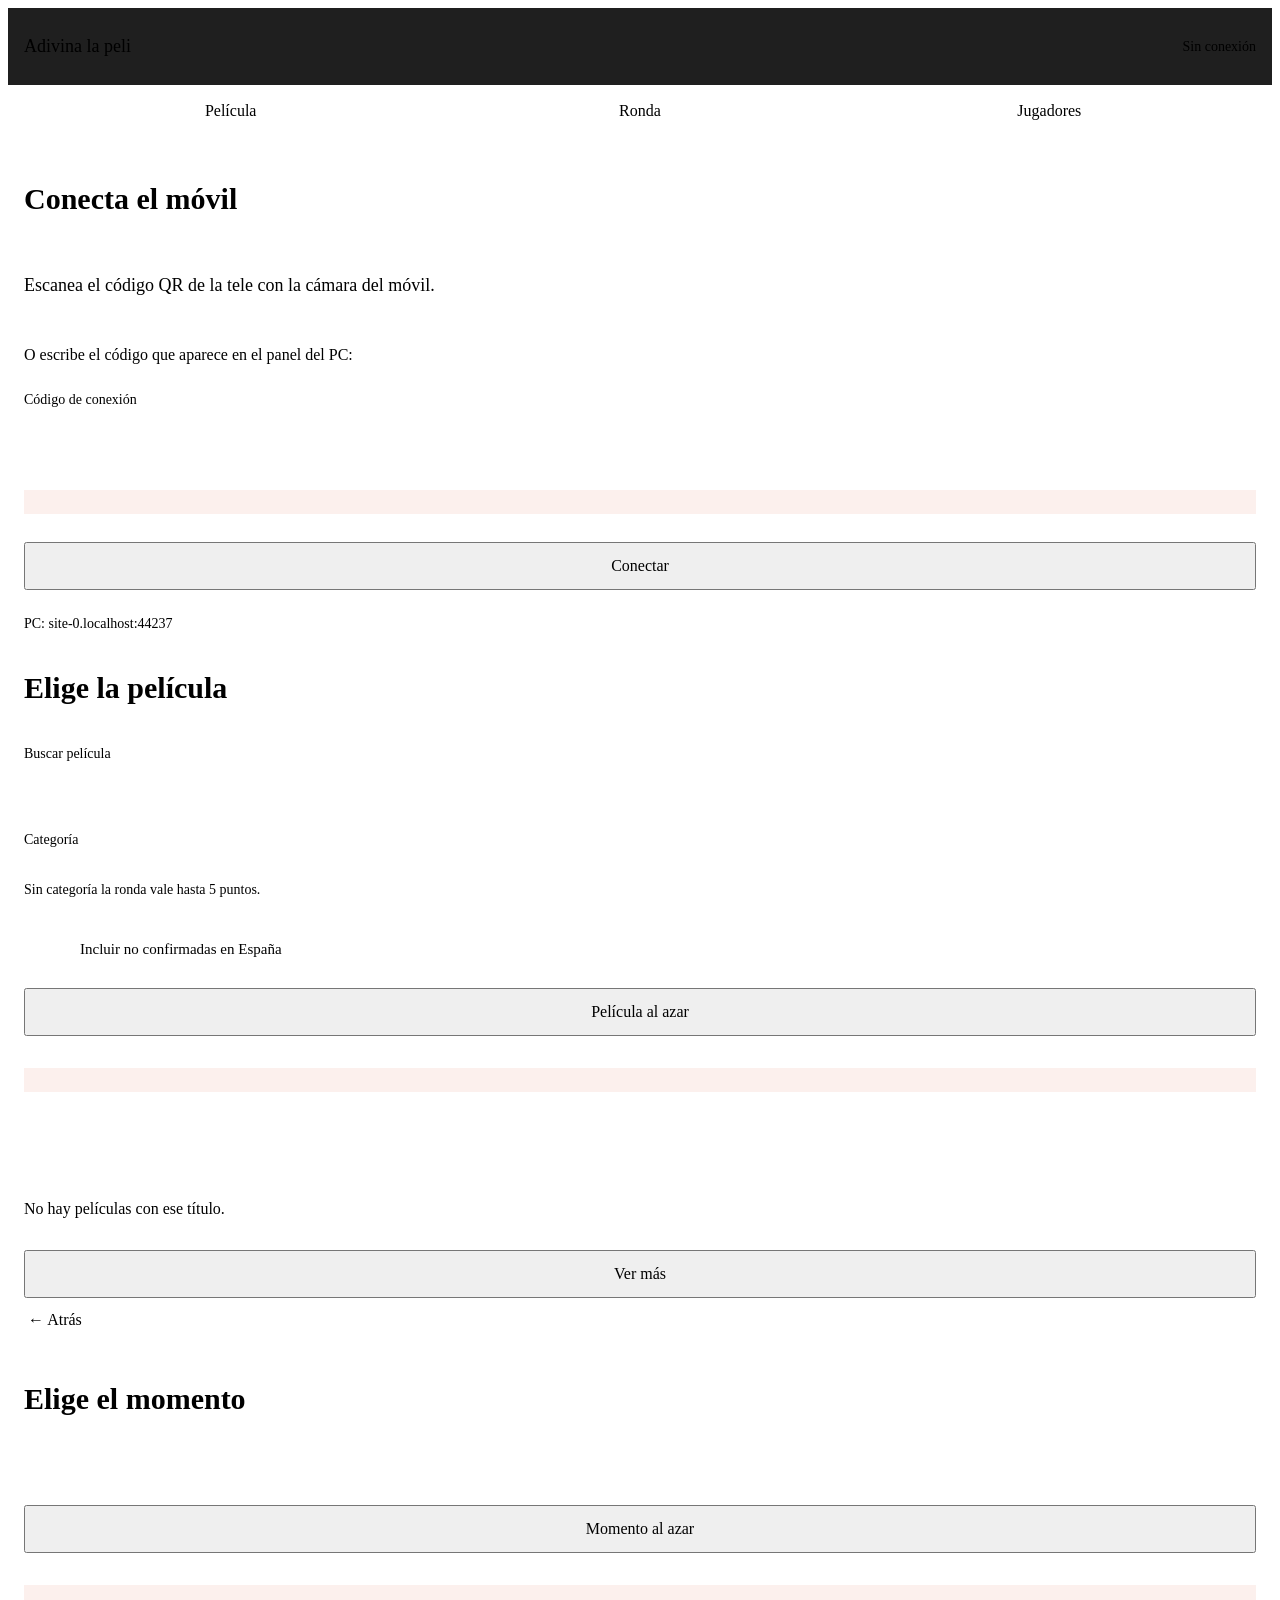
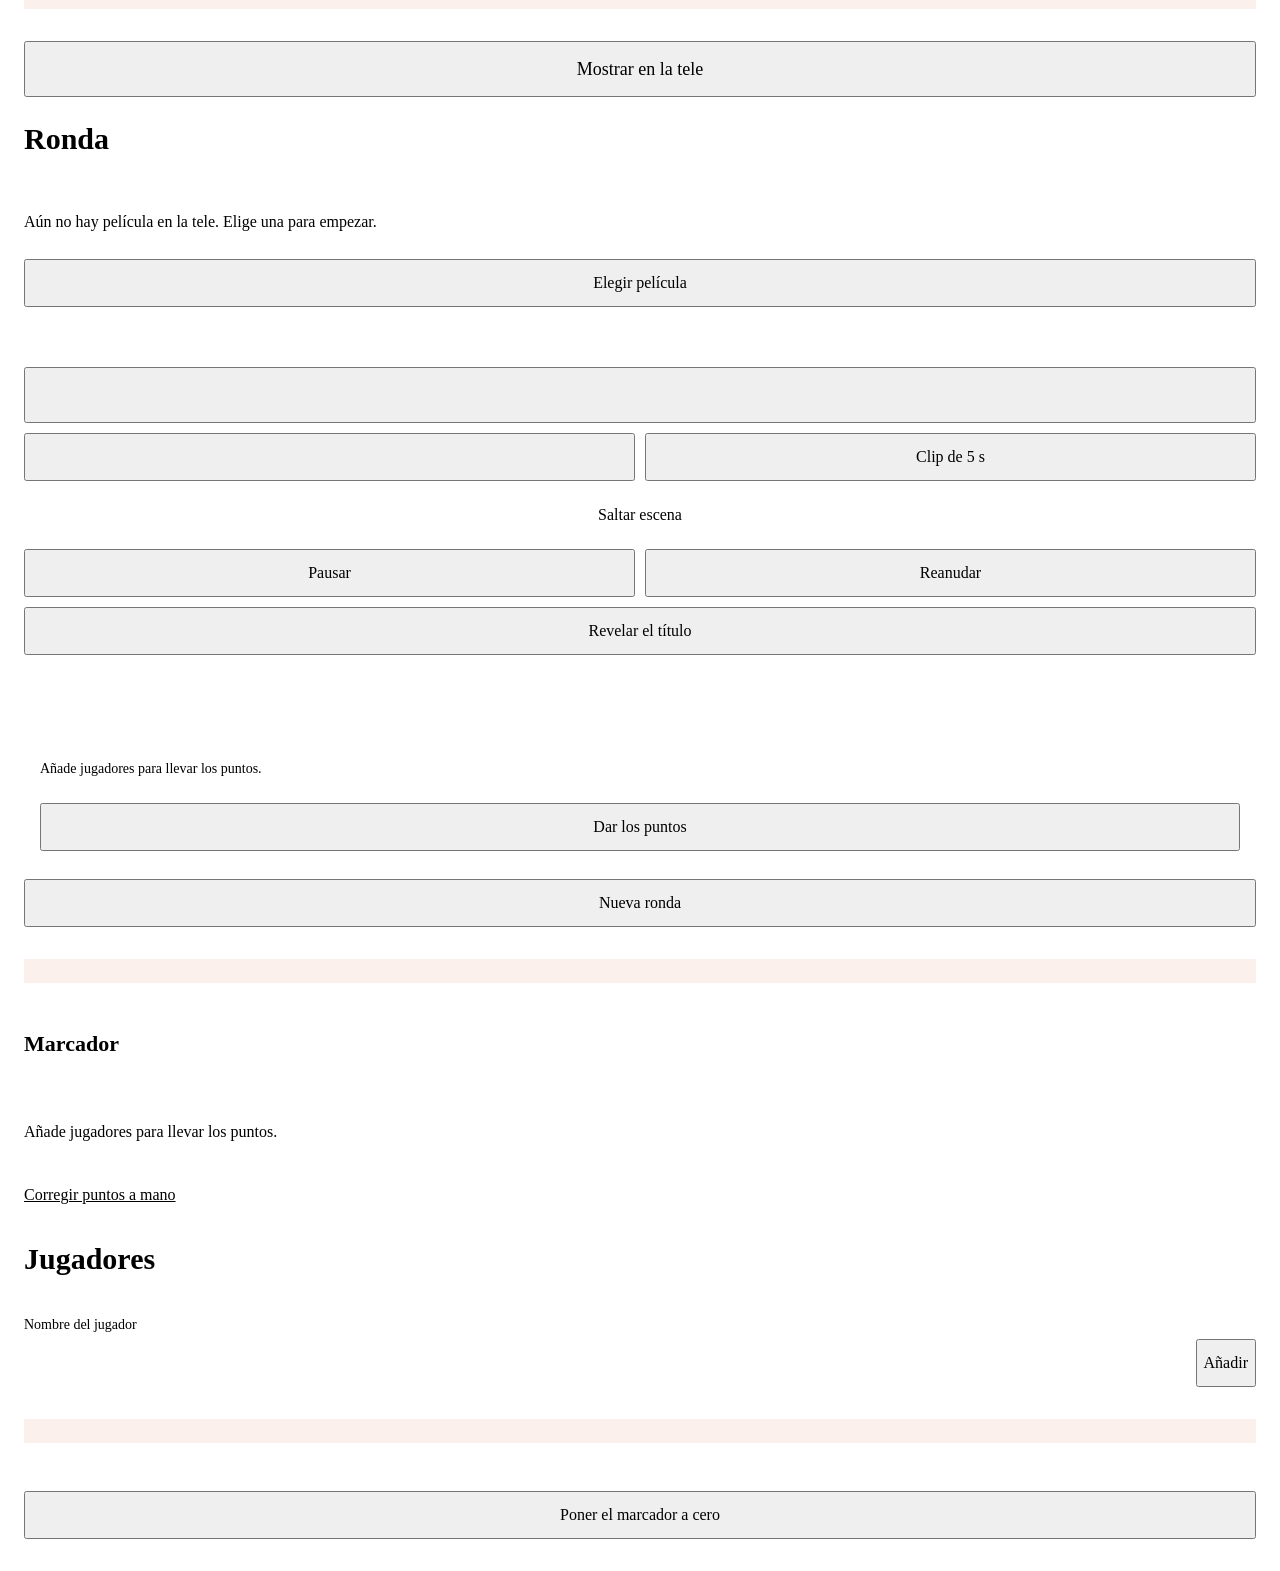
==== mobile-app/index.html @ 2716db49 "Móvil y tele: categorías, pistas, fotogramas, clip, saltar escena y acertantes - Móvil: categoría en" ====
<!doctype html>
<html lang="es" data-type="software" data-radius="soft">
  <head>
    <meta charset="utf-8" />
    <meta name="viewport" content="width=device-width, initial-scale=1, viewport-fit=cover" />
    <meta name="page-type" content="software" />
    <meta name="site-kind" content="gaming" />
    <meta name="theme-color" content="#111111" />
    <meta name="description" content="Mando de Adivina la Peli: elige la película y el fotograma que sale en la tele." />
    <title>Adivina la Peli</title>
    <link rel="preconnect" href="https://fonts.googleapis.com" />
    <link rel="preconnect" href="https://fonts.gstatic.com" crossorigin />
    <link
      href="https://fonts.googleapis.com/css2?family=Sora:wght@400..700&family=Figtree:wght@400..600&family=Martian+Mono:wght@400..500&display=swap"
      rel="stylesheet"
    />
    <link rel="stylesheet" href="/static/system.css" />
    <link rel="stylesheet" href="app.css" />
  </head>
  <body>
    <header class="topbar">
      <p class="brand" data-text="marca"></p>
      <p id="estado-conexion" class="link-state" role="status"></p>
    </header>

    <nav id="nav" class="steps hidden" aria-label="Pasos">
      <button type="button" class="step" data-view="buscar" data-text="navPelicula"></button>
      <button type="button" class="step" data-view="ronda" data-text="navRonda"></button>
      <button type="button" class="step" data-view="jugadores" data-text="navJugadores"></button>
    </nav>

    <main id="main">
      <!-- 1. Conexión -->
      <section id="view-conexion" class="view hidden" aria-labelledby="t-conexion">
        <h1 id="t-conexion" class="view-title" data-text="conexionTitulo"></h1>
        <p class="lead" data-text="conexionAyuda"></p>
        <form id="form-conexion" class="stack" novalidate>
          <p class="muted" data-text="conexionManual"></p>
          <label class="field">
            <span class="field-label" data-text="conexionToken"></span>
            <input id="token" name="token" type="text" autocomplete="off" autocapitalize="off" spellcheck="false" required />
          </label>
          <p id="error-conexion" class="error hidden" role="alert"></p>
          <button type="submit" class="btn wide" data-text="conexionBoton"></button>
          <p id="servidor" class="muted small num"></p>
        </form>
      </section>

      <!-- 2. Buscador -->
      <section id="view-buscar" class="view hidden" aria-labelledby="t-buscar">
        <h1 id="t-buscar" class="view-title" data-text="buscarTitulo"></h1>
        <label class="field">
          <span class="field-label" data-text="buscarCampo"></span>
          <input id="q" type="search" enterkeyhint="search" autocomplete="off" />
        </label>
        <div class="field">
          <span class="field-label" data-text="categoria"></span>
          <div id="categorias" class="chips" role="group"></div>
          <p id="categoria-nota" class="muted small" data-text="categoriaLibre"></p>
        </div>
        <div class="row-between">
          <label class="switch">
            <input id="todas" type="checkbox" />
            <span data-text="incluirTodas"></span>
          </label>
        </div>
        <button id="btn-azar" type="button" class="btn secondary wide" data-text="alAzar"></button>
        <p id="error-buscar" class="error hidden" role="alert"></p>
        <p id="total" class="muted small"></p>
        <ul id="resultados" class="posters"></ul>
        <p id="sin-resultados" class="muted hidden" data-text="sinResultados"></p>
        <button id="btn-mas" type="button" class="btn secondary wide hidden" data-text="masResultados"></button>
      </section>

      <!-- 3. Tiempo -->
      <section id="view-tiempo" class="view hidden" aria-labelledby="t-tiempo">
        <button id="btn-atras" type="button" class="back" data-text="atras"></button>
        <h1 id="t-tiempo" class="view-title" data-text="tiempoTitulo"></h1>
        <div id="elegida" class="chosen"></div>
        <div id="rueda" class="wheel" aria-label="Momento de la película"></div>
        <button id="btn-momento-azar" type="button" class="btn secondary wide" data-text="tiempoAzar"></button>
        <p id="error-tiempo" class="error hidden" role="alert"></p>
        <button id="btn-mostrar" type="button" class="btn wide big" data-text="mostrar"></button>
      </section>

      <!-- 4. Ronda y marcador -->
      <section id="view-ronda" class="view hidden" aria-labelledby="t-ronda">
        <h1 id="t-ronda" class="view-title" data-text="rondaTitulo"></h1>
        <div id="ronda-vacia" class="stack">
          <p class="muted" data-text="rondaVacia"></p>
          <button id="btn-elegir" type="button" class="btn wide" data-text="rondaElegir"></button>
        </div>
        <div id="ronda-activa" class="stack hidden">
          <div id="ronda-info" class="round-info card"></div>
          <div class="round-actions">
            <button id="btn-pista" type="button" class="btn big wide"></button>
            <div class="pair-btns">
              <button id="btn-fotograma" type="button" class="btn secondary"></button>
              <button id="btn-clip" type="button" class="btn secondary" data-text="clip"></button>
            </div>
            <button id="btn-saltar" type="button" class="btn skip wide" data-text="saltar"></button>
            <div class="pair-btns">
              <button id="btn-pausar" type="button" class="btn secondary" data-text="pausar"></button>
              <button id="btn-reanudar" type="button" class="btn secondary" data-text="reanudar"></button>
            </div>
            <button id="btn-revelar" type="button" class="btn secondary wide" data-text="revelar"></button>
          </div>
          <div id="acierto" class="award card hidden">
            <p id="acierto-titulo" class="award-title"></p>
            <div id="acierto-jugadores" class="chips wrap" role="group"></div>
            <p id="acierto-vacio" class="muted small hidden" data-text="sinJugadores"></p>
            <button id="btn-dar" type="button" class="btn wide" data-text="darPuntos"></button>
          </div>
          <button id="btn-nueva" type="button" class="btn secondary wide" data-text="nuevaRonda"></button>
        </div>
        <p id="error-ronda" class="error hidden" role="alert"></p>

        <h2 class="section-title" data-text="marcadorTitulo"></h2>
        <ol id="marcador" class="score"></ol>
        <p id="marcador-vacio" class="muted hidden" data-text="sinJugadores"></p>
        <button id="btn-ajustar" type="button" class="link-btn" data-text="corregir"></button>
      </section>

      <!-- 5. Jugadores -->
      <section id="view-jugadores" class="view hidden" aria-labelledby="t-jugadores">
        <h1 id="t-jugadores" class="view-title" data-text="jugadoresTitulo"></h1>
        <form id="form-jugador" class="add-row" novalidate>
          <label class="field grow">
            <span class="field-label" data-text="nuevoJugador"></span>
            <input id="nombre" type="text" maxlength="30" autocomplete="off" enterkeyhint="done" />
          </label>
          <button type="submit" class="btn" data-text="anadir"></button>
        </form>
        <p id="error-jugadores" class="error hidden" role="alert"></p>
        <ul id="lista-jugadores" class="people"></ul>
        <button id="btn-cero" type="button" class="btn secondary wide" data-text="ponerACero"></button>
      </section>
    </main>

    <script type="module" src="app.js"></script>
  </body>
</html>
---- mobile-app/app.css ----
/*
 * Móvil (/m/). Usa los tokens y botones de /static/system.css.
 * Se revisa a 390 y 320 px: una columna, botones a todo el ancho, objetivos de 44 px.
 */
:root {
  --gutter: 16px;
  --tap: 48px;
}

body {
  min-height: 100dvh;
  padding-bottom: calc(24px + env(safe-area-inset-bottom));
  font-size: 16px;
}

button {
  font: inherit;
  color: inherit;
}

/* --- Barra superior y pasos --------------------------------------------------------- */

.topbar {
  position: sticky;
  top: 0;
  z-index: 10;
  display: flex;
  align-items: center;
  justify-content: space-between;
  gap: 12px;
  padding: calc(10px + env(safe-area-inset-top)) var(--gutter) 10px;
  background: rgb(17 17 17 / 0.94);
  backdrop-filter: blur(8px);
}
.brand {
  font-family: var(--font-display);
  font-size: 18px;
  letter-spacing: var(--display-tracking);
}
.link-state {
  display: inline-flex;
  align-items: center;
  gap: 8px;
  font-size: 14px;
  color: var(--p-muted);
}
.link-state::before {
  content: "";
  width: 8px;
  height: 8px;
  border-radius: 50%;
  background: var(--p-muted);
}
.link-state[data-state="ok"]::before {
  background: #7fb48a;
}
.link-state[data-state="off"]::before {
  background: var(--p-danger);
}

.steps {
  position: sticky;
  top: calc(48px + env(safe-area-inset-top));
  z-index: 9;
  display: grid;
  grid-template-columns: repeat(3, 1fr);
  gap: 4px;
  margin: 0 var(--gutter);
  padding: 4px;
  border: 1px solid var(--p-line);
  border-radius: var(--radius-m);
  background: var(--p-surface);
}
.step {
  min-height: 44px;
  border: 0;
  border-radius: calc(var(--radius-m) - 4px);
  background: transparent;
  color: var(--p-muted);
  font-weight: 500;
  cursor: pointer;
  transition:
    background-color 160ms var(--ease-out),
    color 160ms var(--ease-out);
}
.step.on {
  background: var(--p-surface-2);
  color: var(--p-ink);
}
.step:active {
  transform: scale(0.98);
}
.step:focus-visible,
.back:focus-visible,
.poster-card:focus-visible,
.person-name:focus-visible,
.icon-btn:focus-visible,
.round-btn:focus-visible {
  outline: 3px solid var(--p-accent);
  outline-offset: 2px;
}

/* --- Vistas ------------------------------------------------------------------------- */

main {
  padding: 20px var(--gutter) 0;
}
.view {
  display: grid;
  gap: 16px;
  animation: fg-enter 320ms var(--ease-out) both;
}
.view-title {
  font-size: 30px;
}
.section-title {
  margin-top: 16px;
  font-size: 22px;
}
.lead {
  font-size: 18px;
  color: var(--p-ink);
}
.small {
  font-size: 14px;
}
.stack {
  display: grid;
  gap: 12px;
}
.row-between {
  display: flex;
  align-items: center;
  justify-content: space-between;
  gap: 12px;
}
.error {
  padding: 12px 14px;
  border-radius: var(--radius-s);
  background: rgb(224 128 107 / 0.12);
  color: var(--p-danger);
}

.btn {
  min-height: var(--tap);
}
.btn.wide {
  width: 100%;
}
.btn.big {
  min-height: 56px;
  font-size: 18px;
}
.btn:disabled {
  opacity: 0.45;
  cursor: default;
  transform: none;
}
.btn[aria-busy="true"] {
  opacity: 0.8;
}

/* --- Campos ------------------------------------------------------------------------- */

.field {
  display: grid;
  gap: 6px;
}
.field-label {
  font-size: 14px;
  color: var(--p-muted);
}
input[type="text"],
input[type="search"] {
  box-sizing: border-box;
  width: 100%;
  min-height: var(--tap);
  padding: 0 14px;
  border: 1px solid var(--p-line);
  border-radius: var(--radius-s);
  background: var(--p-surface);
  color: var(--p-ink);
  font: 16px var(--font-text);
}
input:focus-visible {
  outline: 2px solid var(--p-accent);
  outline-offset: 0;
  border-color: transparent;
}

.switch {
  display: flex;
  align-items: center;
  gap: 12px;
  min-height: 44px;
  font-size: 15px;
  cursor: pointer;
}
.switch input {
  appearance: none;
  flex: none;
  position: relative;
  width: 44px;
  height: 26px;
  margin: 0;
  border-radius: 13px;
  background: var(--p-surface-2);
  border: 1px solid var(--p-line);
  cursor: pointer;
  transition: background-color 160ms var(--ease-out);
}
.switch input::after {
  content: "";
  position: absolute;
  top: 3px;
  left: 3px;
  width: 18px;
  height: 18px;
  border-radius: 50%;
  background: var(--p-muted);
  transition: transform 160ms var(--ease-out);
}
.switch input:checked {
  background: var(--p-accent);
}
.switch input:checked::after {
  transform: translateX(18px);
  background: var(--p-accent-ink);
}
.switch input:focus-visible {
  outline: 3px solid var(--p-accent);
  outline-offset: 2px;
}

/* --- Pósters ------------------------------------------------------------------------ */

.posters {
  display: grid;
  grid-template-columns: repeat(2, minmax(0, 1fr));
  gap: 16px 12px;
  margin: 0;
  padding: 0;
  list-style: none;
}
@media (orientation: landscape) and (min-width: 560px) {
  .posters {
    grid-template-columns: repeat(3, minmax(0, 1fr));
  }
}
.poster-card {
  display: grid;
  gap: 4px;
  width: 100%;
  padding: 0;
  border: 0;
  background: none;
  text-align: left;
  cursor: pointer;
}
.poster-frame {
  overflow: hidden;
  aspect-ratio: 2 / 3;
  border-radius: var(--radius-s);
  background: var(--p-surface);
}
.poster {
  width: 100%;
  height: 100%;
  object-fit: cover;
  transition: transform 220ms var(--ease-out);
}
.poster.blank,
.chosen-poster.blank {
  display: grid;
  place-items: center;
  background: var(--p-surface-2);
}
.poster-card:active .poster {
  transform: scale(1.03);
}
@media (hover: hover) {
  .poster-card:hover .poster {
    transform: scale(1.03);
  }
}
.poster-title {
  margin-top: 4px;
  font-size: 15px;
  font-weight: 500;
  line-height: 1.25;
  display: -webkit-box;
  -webkit-line-clamp: 2;
  -webkit-box-orient: vertical;
  overflow: hidden;
}
.poster-year {
  font-size: 13px;
}

/* --- Tiempo ------------------------------------------------------------------------- */

.back {
  justify-self: start;
  min-height: 44px;
  padding: 0 4px;
  border: 0;
  background: none;
  color: var(--p-muted);
  cursor: pointer;
}
.back::before {
  content: "← ";
}

.chosen {
  display: grid;
  grid-template-columns: 72px minmax(0, 1fr);
  align-items: center;
  gap: 14px;
}
.chosen-poster {
  width: 72px;
  aspect-ratio: 2 / 3;
  object-fit: cover;
  border-radius: var(--radius-s);
}
.chosen-poster.blank {
  font-family: var(--font-display);
  font-size: 32px;
  color: var(--p-accent);
}
.chosen-text {
  display: grid;
  gap: 4px;
  min-width: 0;
}
.chosen-title {
  font-family: var(--font-display);
  font-size: 20px;
  line-height: 1.15;
  letter-spacing: var(--display-tracking);
}

.wheel {
  --item: 48px;
  position: relative;
  display: grid;
  grid-template-columns: repeat(3, minmax(0, 1fr));
  gap: 8px;
  padding: 8px;
  border: 1px solid var(--p-line);
  border-radius: var(--radius-m);
  background: var(--p-surface);
}
.wheel::before {
  /* Franja de la fila elegida */
  content: "";
  position: absolute;
  left: 8px;
  right: 8px;
  top: calc(8px + var(--item) * 2);
  height: var(--item);
  border-radius: var(--radius-s);
  background: var(--p-surface-2);
  pointer-events: none;
}
.wheel-col {
  position: relative;
  display: grid;
  justify-items: center;
}
.wheel-list {
  position: relative;
  width: 100%;
  height: calc(var(--item) * 5);
  overflow-y: auto;
  scroll-snap-type: y mandatory;
  scroll-padding-top: calc(var(--item) * 2);
  overscroll-behavior: contain;
  scrollbar-width: none;
  padding: calc(var(--item) * 2) 0;
  mask-image: linear-gradient(transparent, #000 30%, #000 70%, transparent);
}
.wheel-list::-webkit-scrollbar {
  display: none;
}
.wheel-list:focus-visible {
  outline: 2px solid var(--p-accent);
  border-radius: var(--radius-s);
}
.wheel-item {
  height: var(--item);
  display: grid;
  place-items: center;
  scroll-snap-align: start;
  font-size: 22px;
  color: var(--p-muted);
  cursor: pointer;
}
.wheel-item.on {
  color: var(--p-ink);
}
.wheel-unit {
  position: absolute;
  top: calc(var(--item) * 2);
  right: 6px;
  height: var(--item);
  display: grid;
  place-items: center;
  font-size: 13px;
  color: var(--p-muted);
  pointer-events: none;
}

/* --- Ronda y marcador --------------------------------------------------------------- */

.round-info {
  display: grid;
  gap: 6px;
  padding: 16px;
}
.round-title {
  font-family: var(--font-display);
  font-size: 24px;
  line-height: 1.15;
  letter-spacing: var(--display-tracking);
}
.controls {
  display: grid;
  grid-template-columns: repeat(3, minmax(0, 1fr));
  gap: 8px;
}
.controls .big {
  grid-column: 1 / -1;
}
.controls .btn {
  padding: 0 8px;
}

.score,
.people {
  display: grid;
  margin: 0;
  padding: 0;
  list-style: none;
}
.score-row {
  display: grid;
  grid-template-columns: minmax(0, 1fr) 48px 3ch 48px;
  align-items: center;
  gap: 10px;
  min-height: 60px;
  border-bottom: 1px solid var(--p-line);
}
.score-name {
  overflow: hidden;
  white-space: nowrap;
  text-overflow: ellipsis;
  font-size: 17px;
}
.score-points {
  text-align: center;
  font-size: 18px;
}
.round-btn {
  width: 48px;
  height: 48px;
  border: 1px solid var(--p-line);
  border-radius: 50%;
  background: var(--p-surface);
  font-size: 16px;
  cursor: pointer;
  transition: transform 120ms var(--ease-out);
}
.round-btn.plus {
  background: var(--p-accent);
  border-color: transparent;
  color: var(--p-accent-ink);
  font-weight: 500;
}
.round-btn:active {
  transform: scale(0.94);
}

/* --- Jugadores ---------------------------------------------------------------------- */

.add-row {
  display: grid;
  grid-template-columns: minmax(0, 1fr) auto;
  align-items: end;
  gap: 8px;
}
.person {
  display: grid;
  grid-template-columns: minmax(0, 1fr) 48px;
  align-items: center;
  gap: 8px;
  min-height: 60px;
  border-bottom: 1px solid var(--p-line);
}
.person-name {
  min-height: 48px;
  padding: 0;
  border: 0;
  background: none;
  text-align: left;
  font-size: 17px;
  overflow: hidden;
  white-space: nowrap;
  text-overflow: ellipsis;
  cursor: pointer;
}
.icon-btn {
  width: 48px;
  height: 48px;
  border: 0;
  border-radius: 50%;
  background: transparent;
  color: var(--p-muted);
  font-size: 24px;
  cursor: pointer;
}
.person-edit {
  grid-column: 1 / -1;
  display: grid;
  grid-template-columns: minmax(0, 1fr) auto auto;
  gap: 8px;
  padding: 6px 0;
}
.person-edit .btn {
  padding: 0 12px;
}

@media (max-width: 359px) {
  :root {
    --gutter: 12px;
  }
  .view-title {
    font-size: 26px;
  }
  .person-edit {
    grid-template-columns: 1fr 1fr;
  }
  .person-edit input {
    grid-column: 1 / -1;
  }
}

/* --- Categorías, pistas y acertantes ---------------------------------------------- */

.chips {
  display: flex;
  gap: 8px;
  overflow-x: auto;
  padding: 2px 2px 6px;
  scrollbar-width: none;
}
.chips::-webkit-scrollbar {
  display: none;
}
.chips.wrap {
  flex-wrap: wrap;
  overflow: visible;
}
.chip {
  flex: none;
  min-height: 40px;
  padding: 0 14px;
  border: 1px solid var(--p-line);
  border-radius: 999px;
  background: transparent;
  color: var(--p-ink);
  font: 500 15px var(--font-text);
  cursor: pointer;
}
.chip.on {
  border-color: var(--p-accent);
  background: var(--p-accent);
  color: var(--p-bg);
}
.chip:disabled {
  cursor: default;
  opacity: 0.85;
}
.chip:focus-visible,
.link-btn:focus-visible {
  outline: 3px solid var(--p-accent);
  outline-offset: 2px;
}

.round-head {
  display: flex;
  flex-wrap: wrap;
  align-items: baseline;
  gap: 10px;
}
.round-value {
  font-family: var(--font-display);
  font-size: 22px;
  color: var(--p-accent);
}
.tag {
  padding: 2px 10px;
  border: 1px solid var(--p-line);
  border-radius: 999px;
  font-size: 14px;
  color: var(--p-muted);
}
.hints {
  display: grid;
  grid-template-columns: auto minmax(0, 1fr);
  gap: 6px 12px;
  margin: 12px 0 0;
  padding-top: 12px;
  border-top: 1px solid var(--p-line);
}
.hints dt {
  font-size: 14px;
  color: var(--p-muted);
}
.hints dd {
  margin: 0;
}
.hints dt.quote {
  grid-column: 1 / -1;
  margin-top: 4px;
}
.hints dd.quote {
  grid-column: 1 / -1;
  font-style: italic;
}

.round-actions {
  display: grid;
  gap: 10px;
}
.pair-btns {
  display: grid;
  grid-template-columns: 1fr 1fr;
  gap: 10px;
}
.pair-btns .btn {
  min-width: 0;
}
.btn.skip {
  border: 1px solid var(--p-danger);
  background: transparent;
  color: var(--p-danger);
}

.award {
  display: grid;
  gap: 12px;
  padding: 16px;
}
.award-title {
  font-weight: 500;
}

.score:not(.adjust) .round-btn {
  display: none;
}
.link-btn {
  justify-self: start;
  min-height: 44px;
  padding: 0;
  border: 0;
  background: none;
  color: var(--p-accent);
  font: 15px var(--font-text);
  text-decoration: underline;
  cursor: pointer;
}
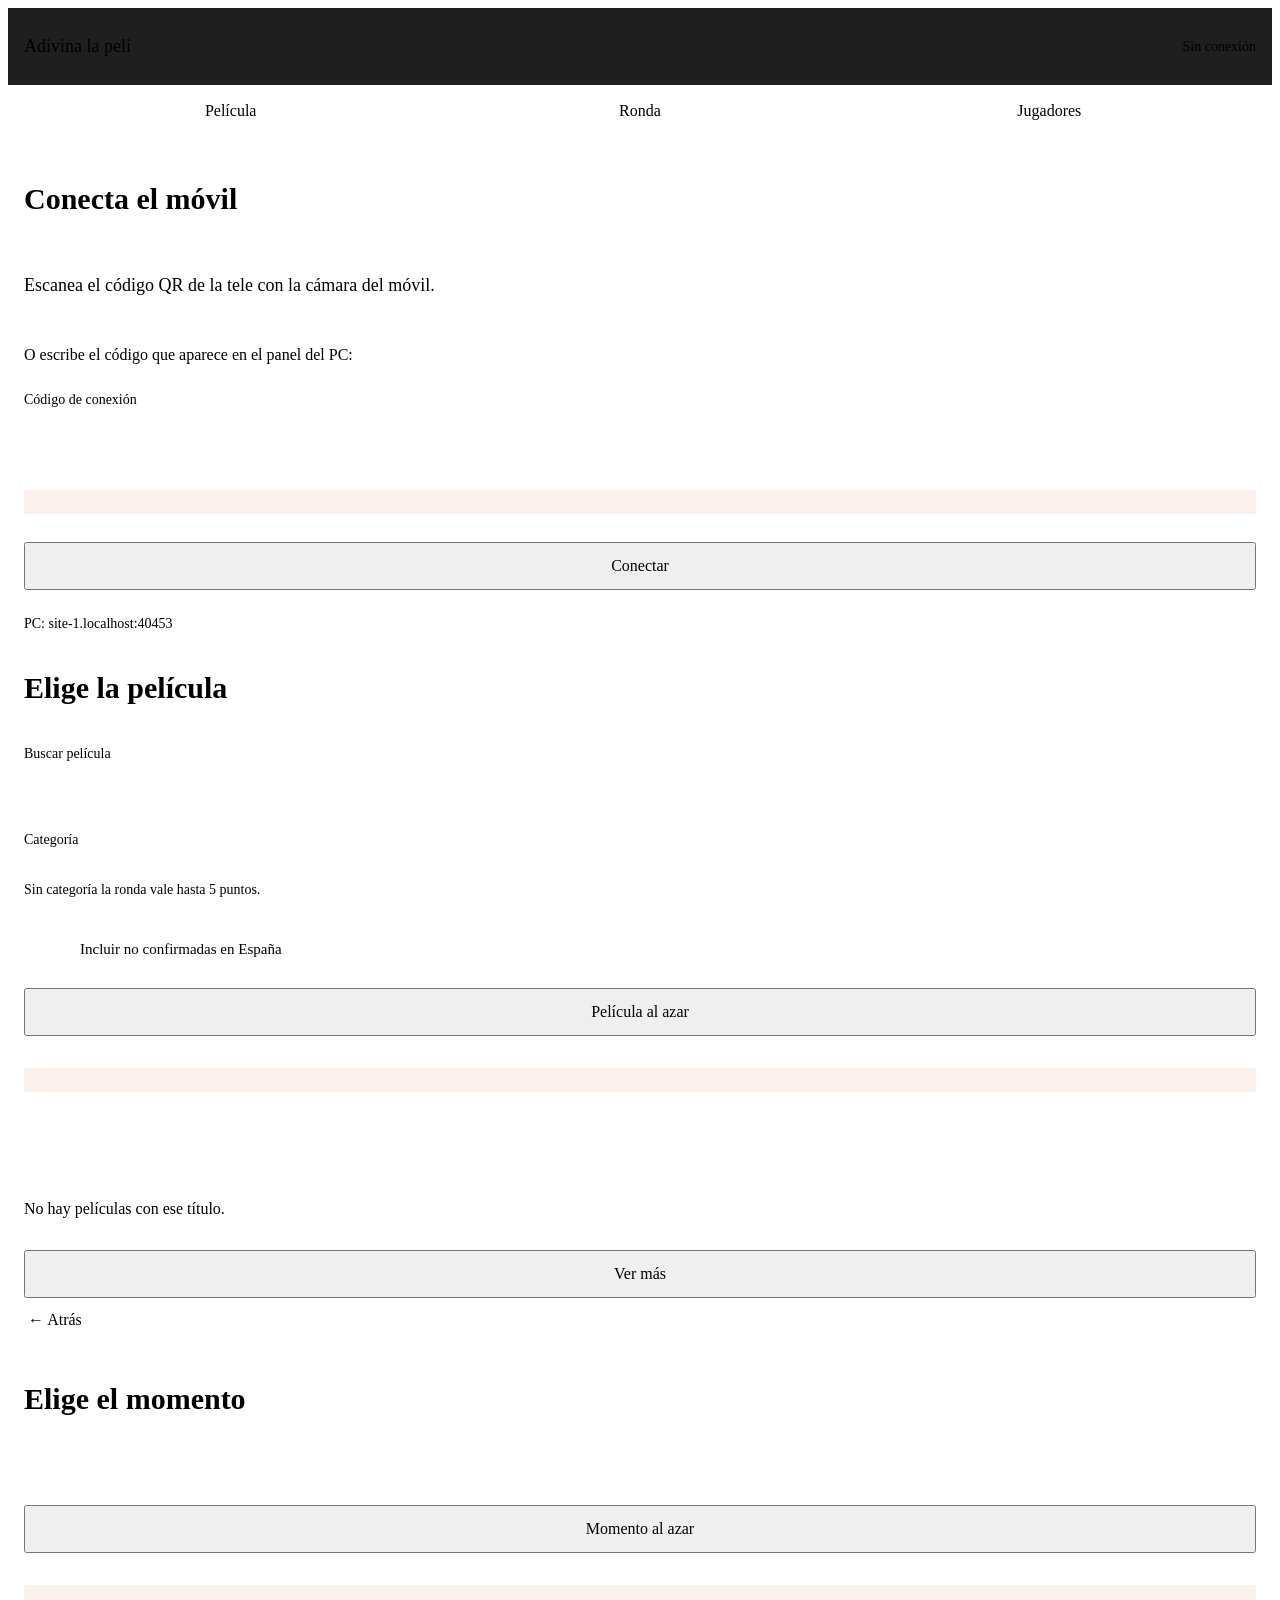
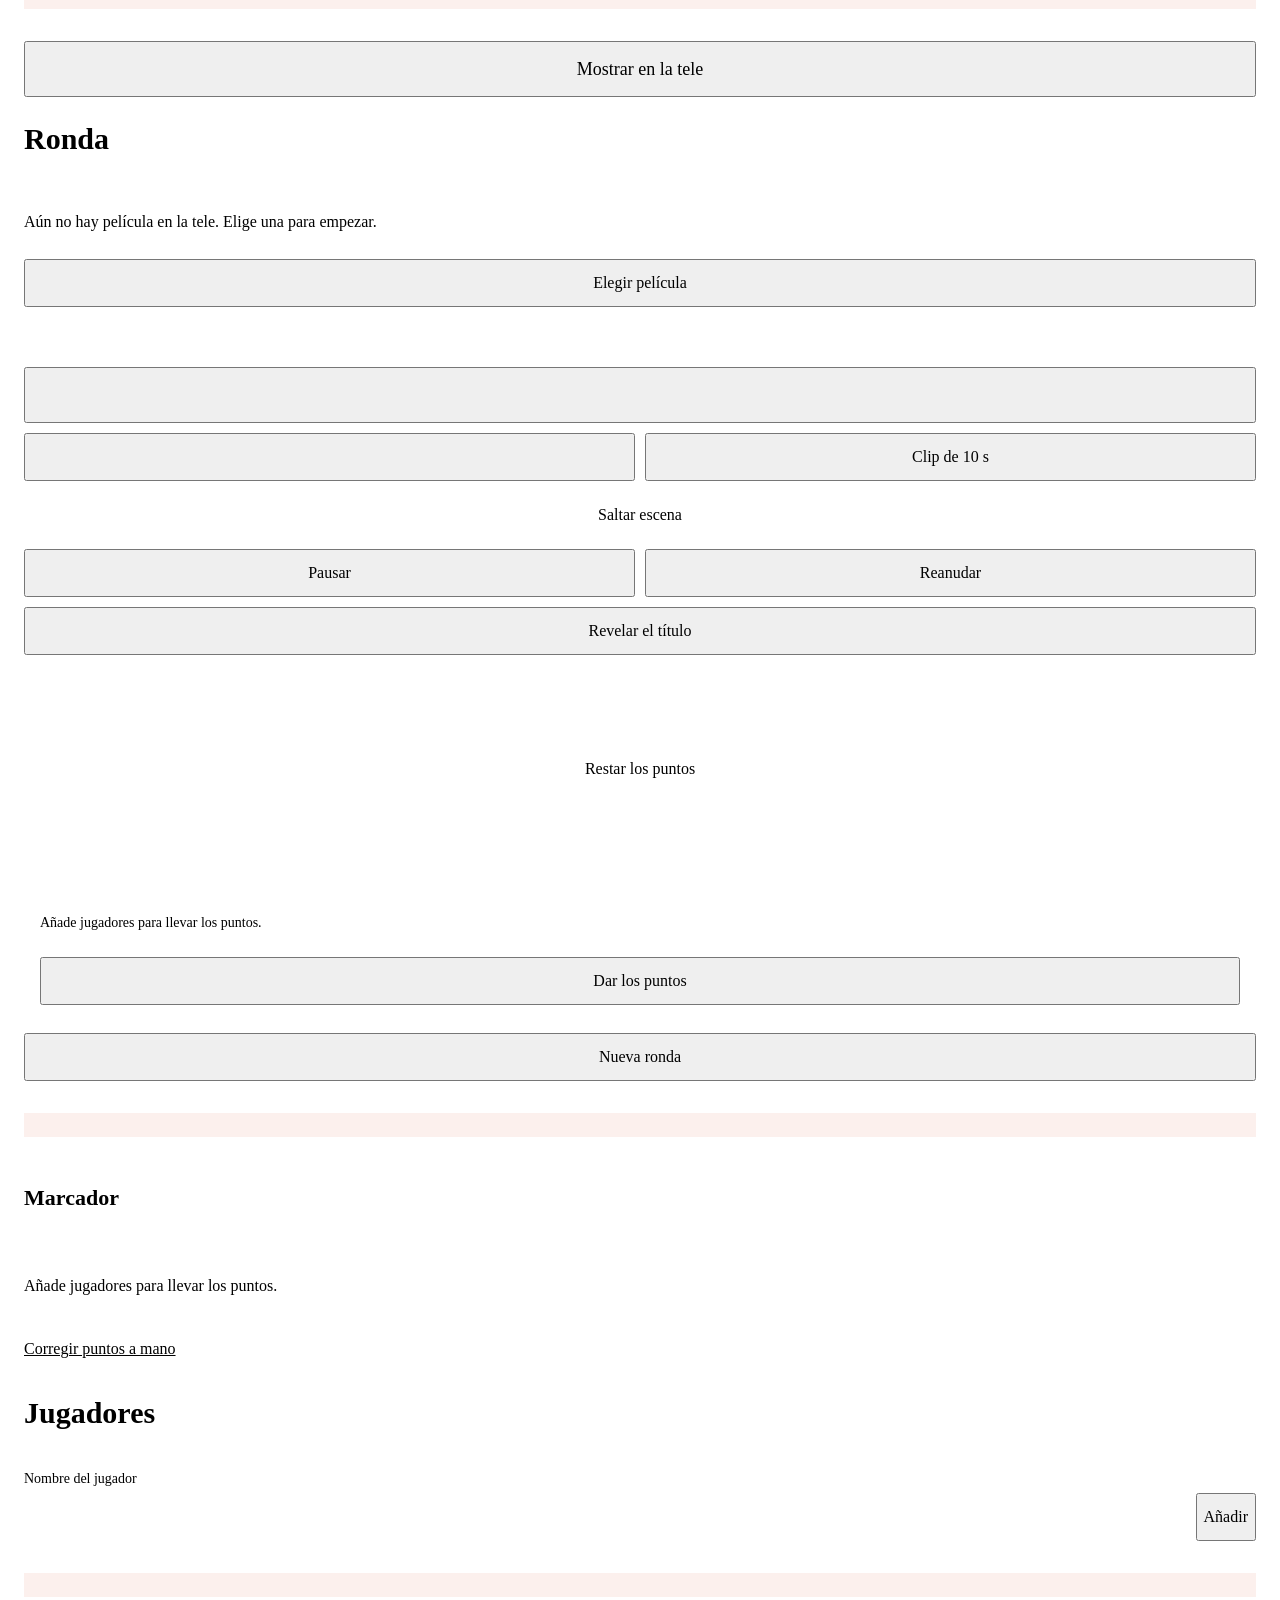
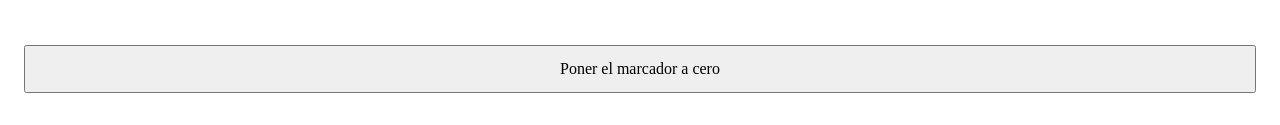
==== commit b563daff: "Fallo: quien se arriesga y no acierta pierde lo que vale la ronda Co-Authored-By: Claude Fable 5.2 <" ====
--- a/mobile-app/index.html
+++ b/mobile-app/index.html
@@ -104,6 +104,11 @@
               <button id="btn-reanudar" type="button" class="btn secondary" data-text="reanudar"></button>
             </div>
             <button id="btn-revelar" type="button" class="btn secondary wide" data-text="revelar"></button>
+            <div id="fallo" class="award fail card hidden">
+              <p id="fallo-titulo" class="award-title"></p>
+              <div id="fallo-jugadores" class="chips wrap" role="group"></div>
+              <button id="btn-restar" type="button" class="btn skip wide" data-text="restarPuntos"></button>
+            </div>
           </div>
           <div id="acierto" class="award card hidden">
             <p id="acierto-titulo" class="award-title"></p>
--- a/mobile-app/app.css
+++ b/mobile-app/app.css
@@ -671,3 +671,7 @@
   text-decoration: underline;
   cursor: pointer;
 }
+
+.award.fail {
+  border-color: color-mix(in srgb, var(--p-danger) 40%, transparent);
+}
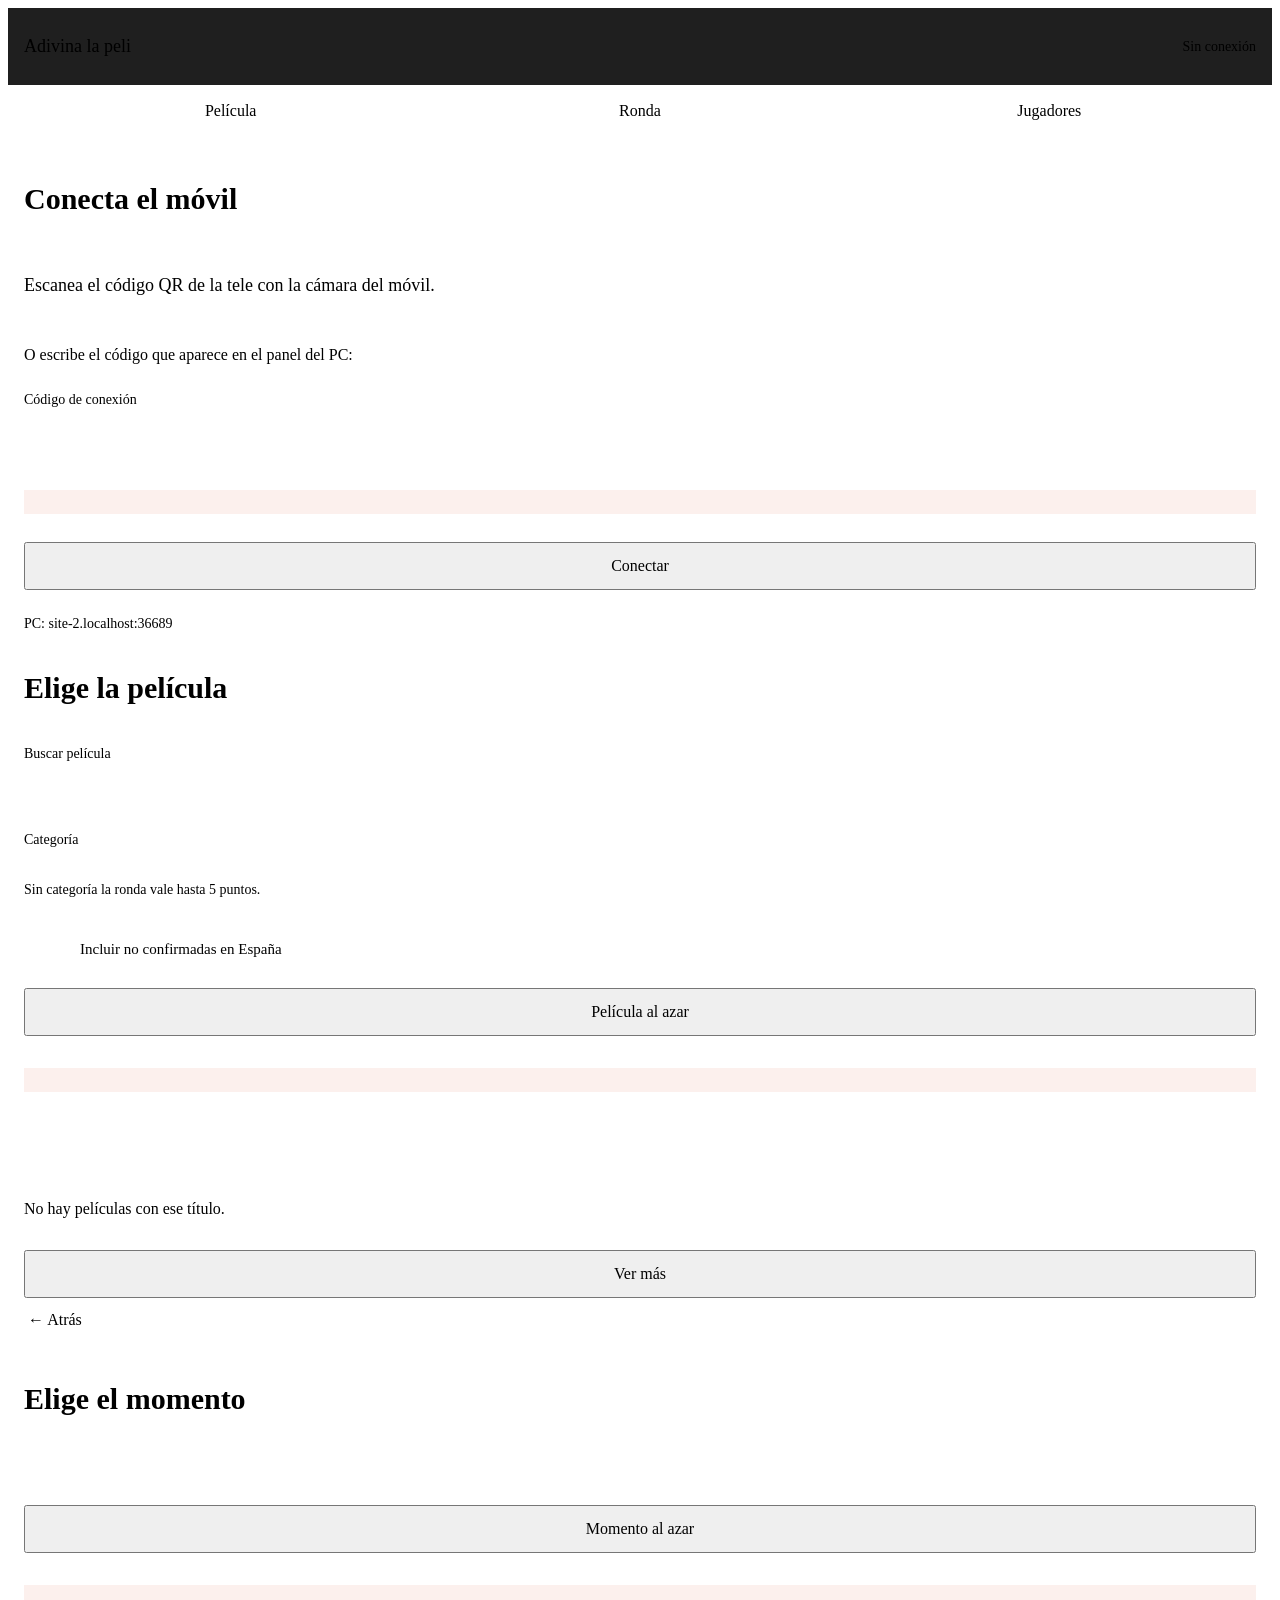
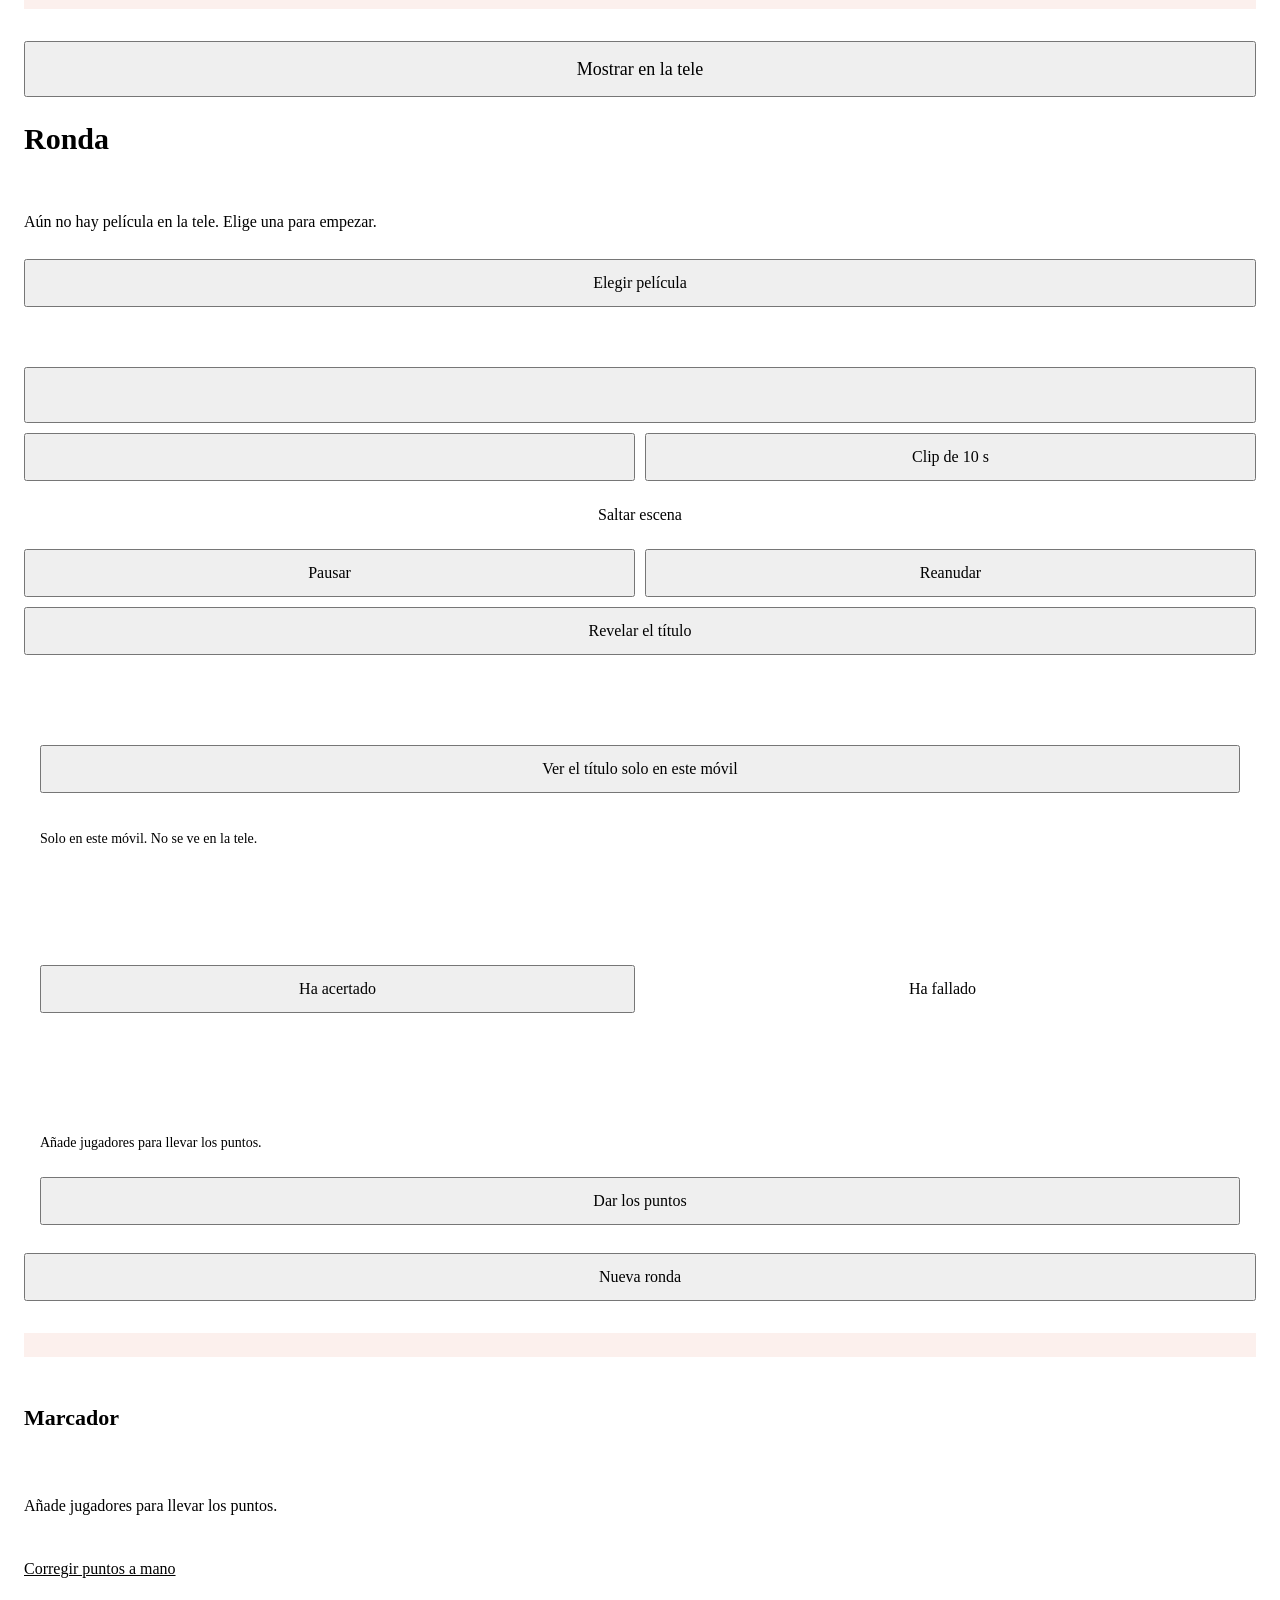
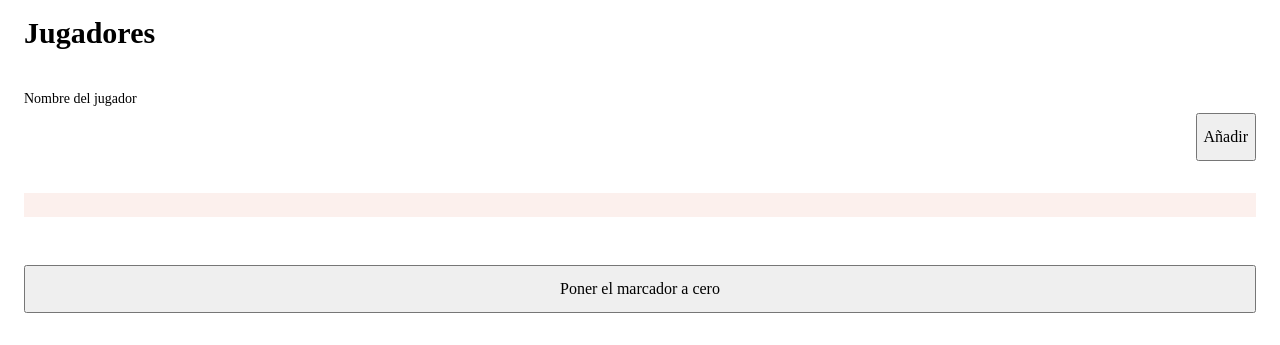
==== commit d3bf16fa: "Arriesgarse: el título se comprueba solo en el móvil y quien falla queda fuera de la ronda Co-Author" ====
--- a/mobile-app/index.html
+++ b/mobile-app/index.html
@@ -107,7 +107,16 @@
             <div id="fallo" class="award fail card hidden">
               <p id="fallo-titulo" class="award-title"></p>
               <div id="fallo-jugadores" class="chips wrap" role="group"></div>
-              <button id="btn-restar" type="button" class="btn skip wide" data-text="restarPuntos"></button>
+              <button id="btn-ver" type="button" class="btn secondary wide" data-text="verTitulo"></button>
+              <div id="fallo-secreto" class="secret hidden">
+                <p class="muted small" data-text="tituloPrivado"></p>
+                <p id="fallo-pelicula" class="round-title"></p>
+                <p id="fallo-anio" class="muted num"></p>
+                <div class="pair-btns">
+                  <button id="btn-acierta" type="button" class="btn" data-text="haAcertado"></button>
+                  <button id="btn-restar" type="button" class="btn skip" data-text="haFallado"></button>
+                </div>
+              </div>
             </div>
           </div>
           <div id="acierto" class="award card hidden">
--- a/mobile-app/app.css
+++ b/mobile-app/app.css
@@ -675,3 +675,10 @@
 .award.fail {
   border-color: color-mix(in srgb, var(--p-danger) 40%, transparent);
 }
+
+.secret {
+  display: grid;
+  gap: 8px;
+  padding-top: 12px;
+  border-top: 1px solid var(--p-line);
+}
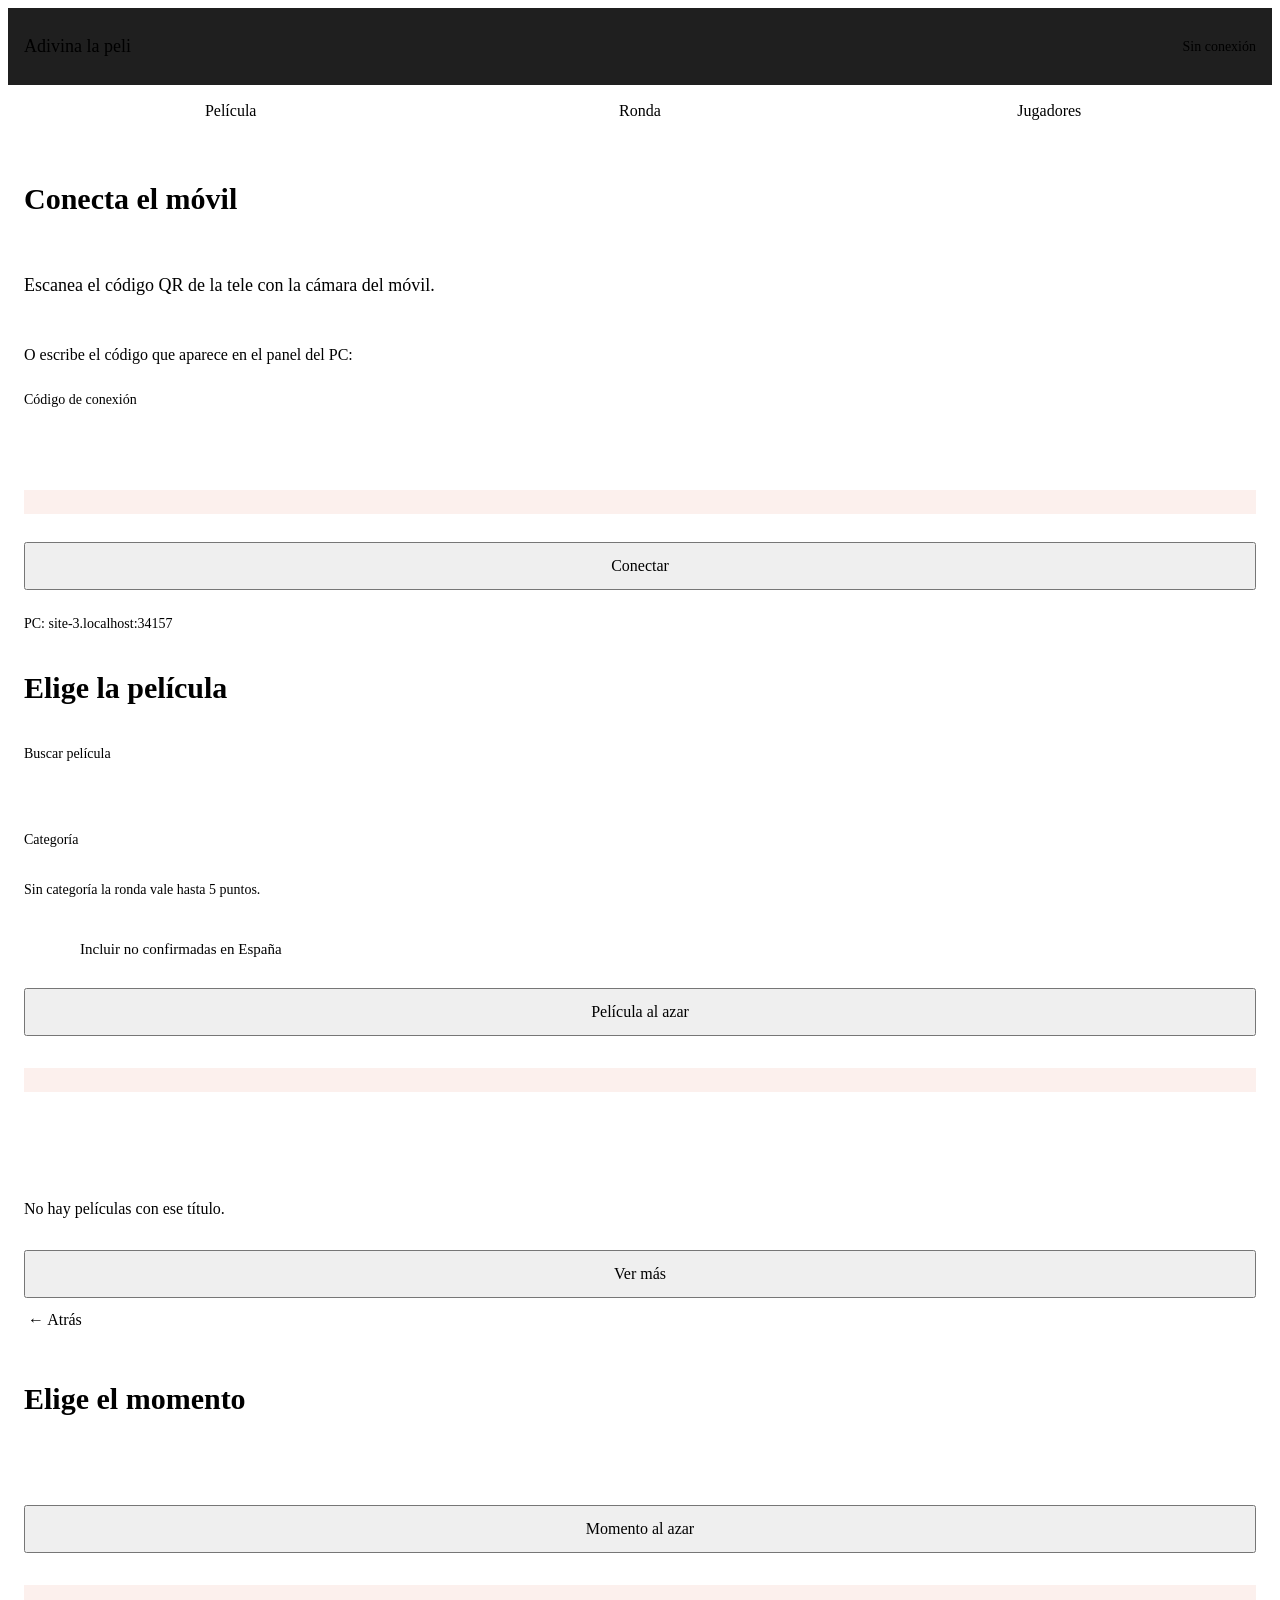
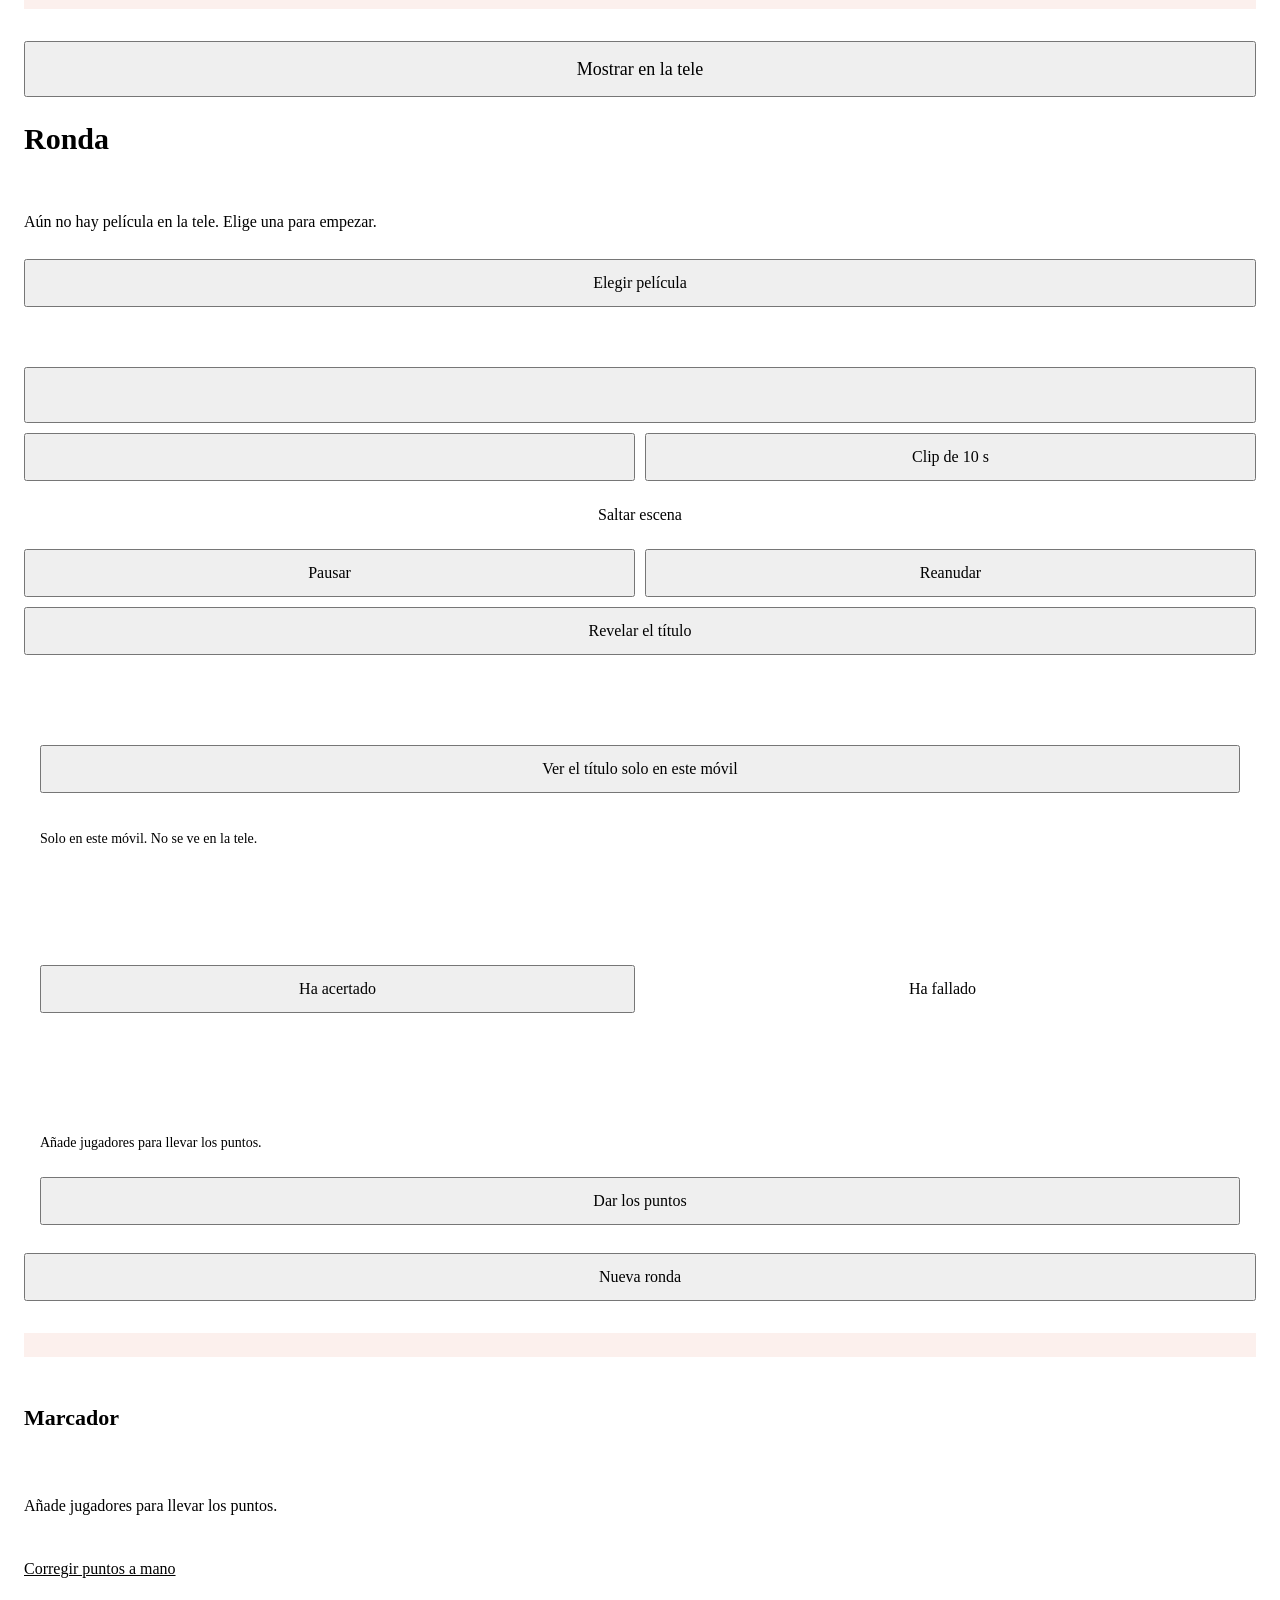
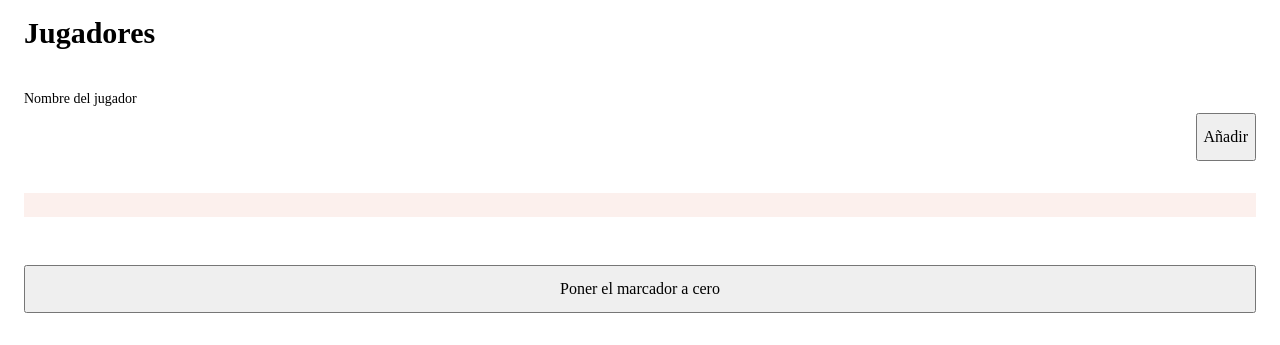
==== commit 5b5e645e: "Móvil: sin caché de la web, recarga sola al actualizar el PC Co-Authored-By: Claude Fable 5.2 <norep" ====
--- a/mobile-app/index.html
+++ b/mobile-app/index.html
@@ -15,7 +15,7 @@
       rel="stylesheet"
     />
     <link rel="stylesheet" href="/static/system.css" />
-    <link rel="stylesheet" href="app.css" />
+    <link rel="stylesheet" href="app.css?v=3" />
   </head>
   <body>
     <header class="topbar">
@@ -151,6 +151,6 @@
       </section>
     </main>
 
-    <script type="module" src="app.js"></script>
+    <script type="module" src="app.js?v=3"></script>
   </body>
 </html>
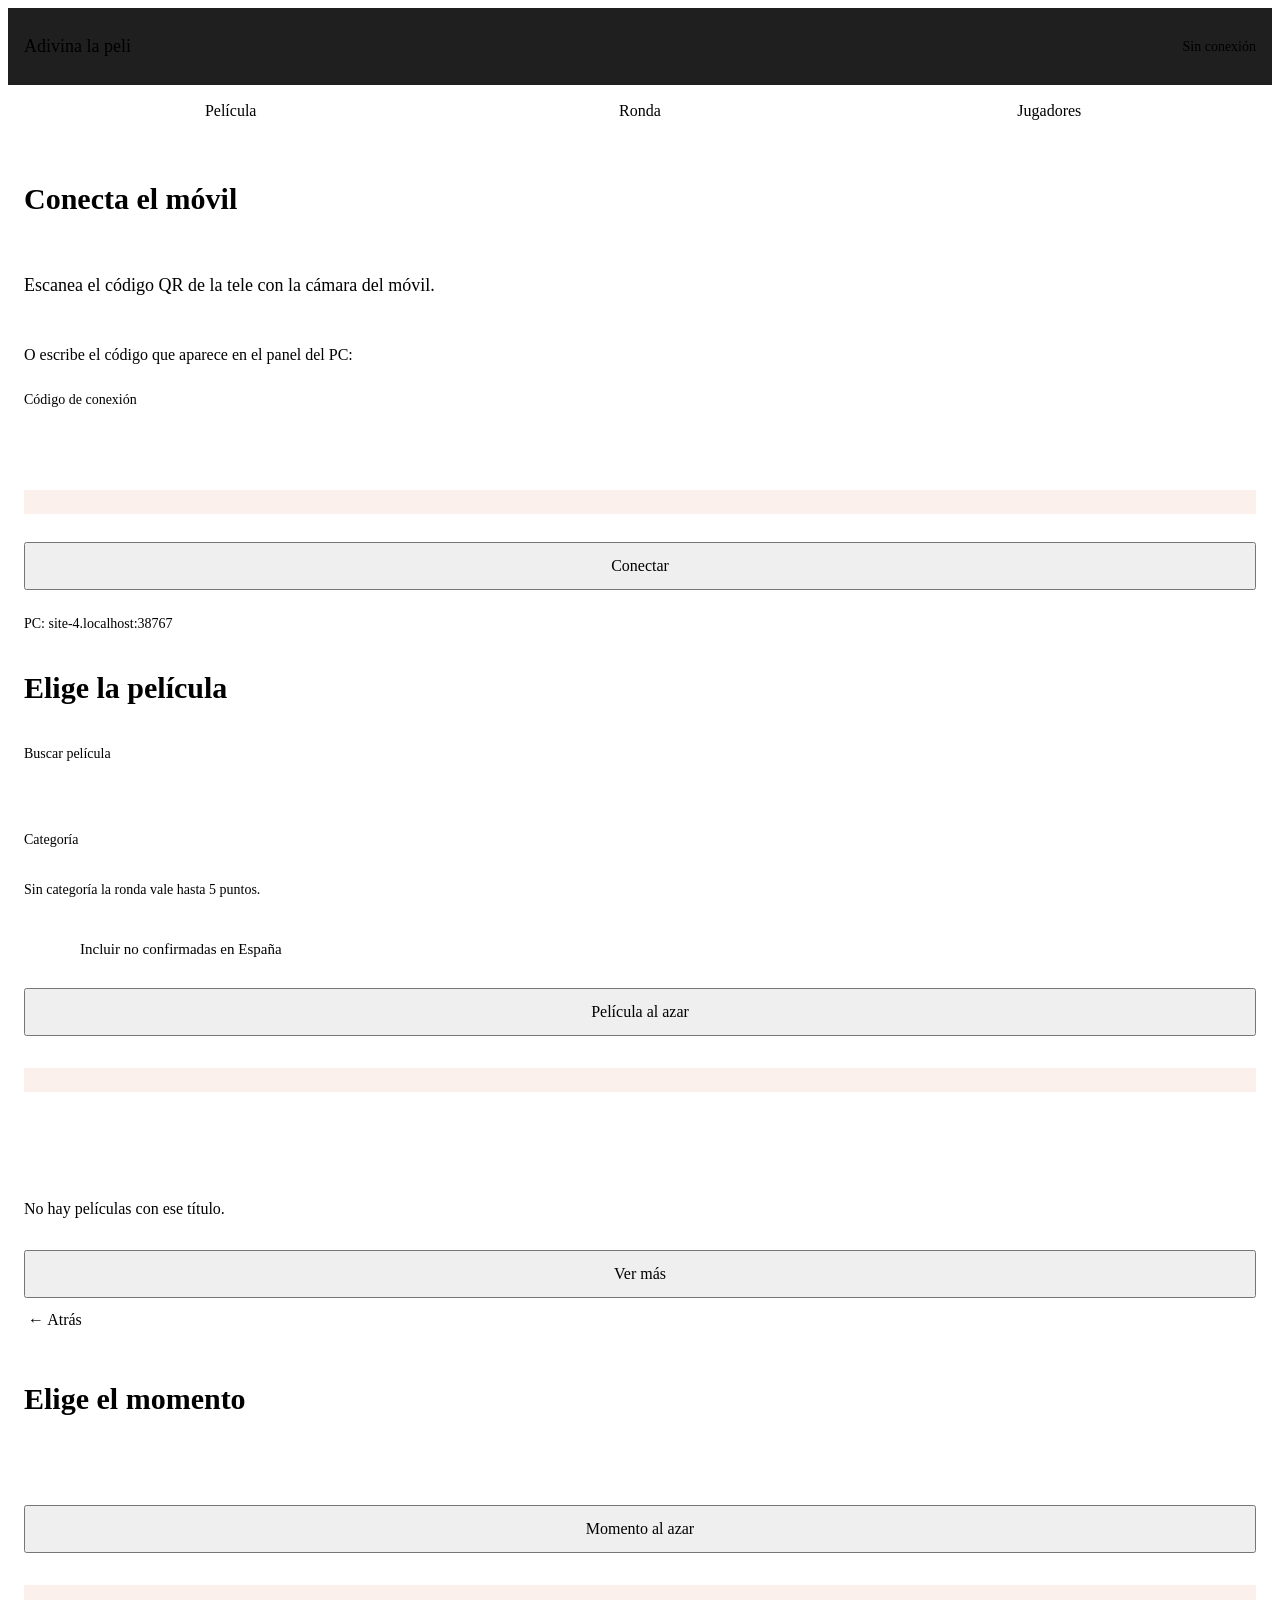
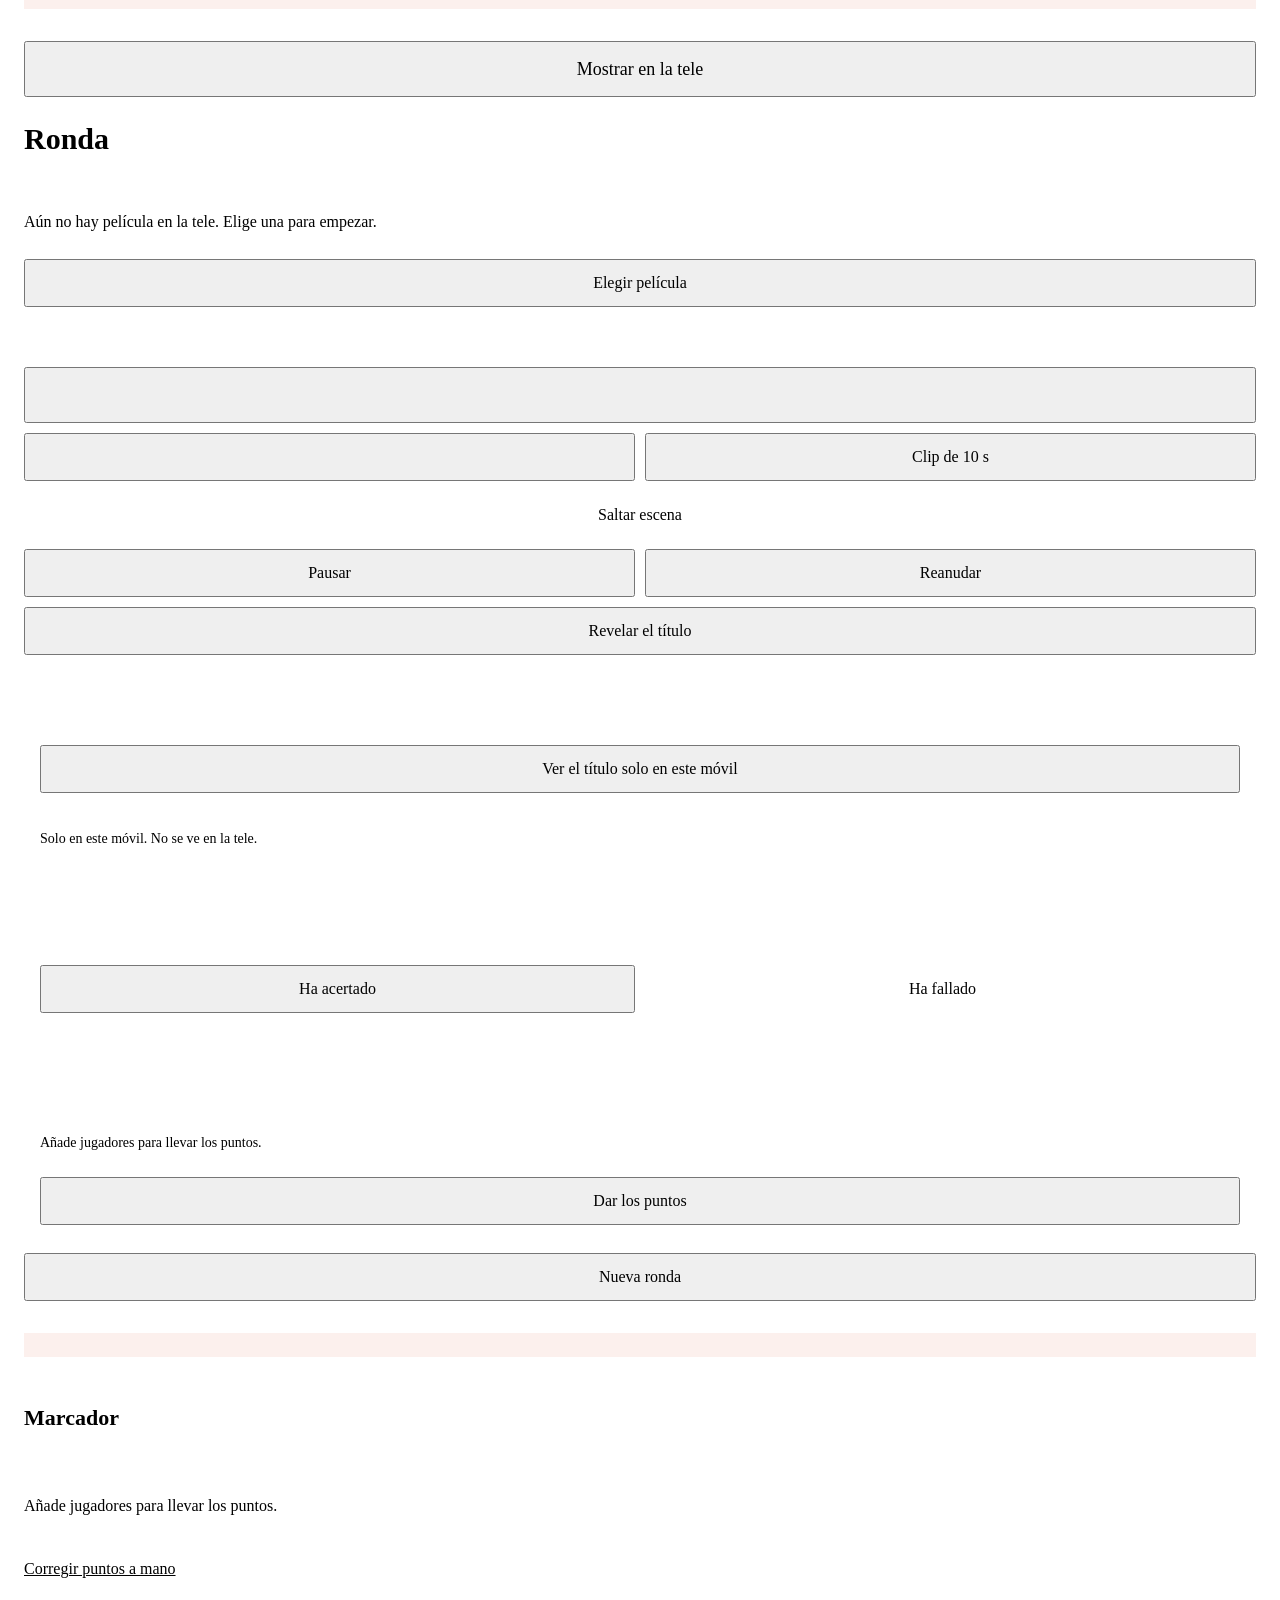
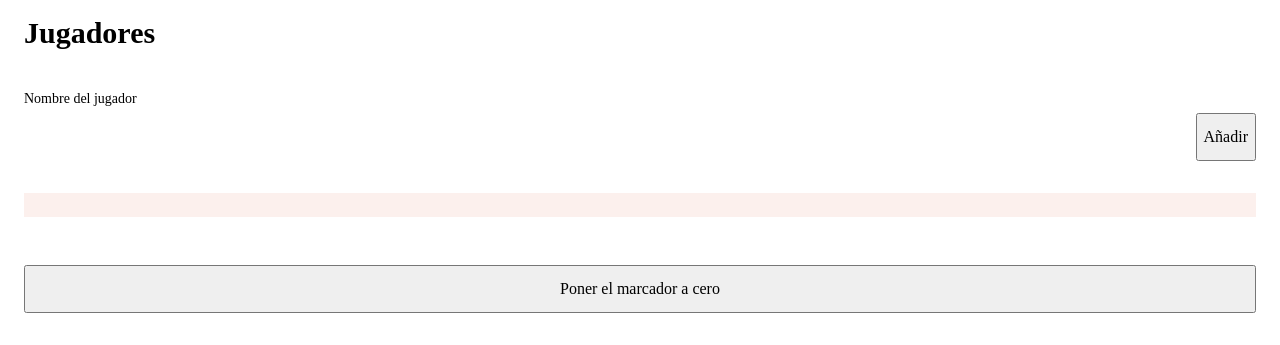
==== commit 698eff30: "Animaciones: cubierta de proyector, revelado y marcador vivos - «Preparando fotograma…» pasa a ser u" ====
--- a/mobile-app/index.html
+++ b/mobile-app/index.html
@@ -15,7 +15,7 @@
       rel="stylesheet"
     />
     <link rel="stylesheet" href="/static/system.css" />
-    <link rel="stylesheet" href="app.css?v=3" />
+    <link rel="stylesheet" href="app.css?v=4" />
   </head>
   <body>
     <header class="topbar">
@@ -151,6 +151,6 @@
       </section>
     </main>
 
-    <script type="module" src="app.js?v=3"></script>
+    <script type="module" src="app.js?v=4"></script>
   </body>
 </html>
--- a/mobile-app/app.css
+++ b/mobile-app/app.css
@@ -5,6 +5,10 @@
 :root {
   --gutter: 16px;
   --tap: 48px;
+  /* Curvas de web-animation-design: entrar = ease-out, moverse en pantalla = ease-in-out. */
+  --out-quint: cubic-bezier(0.23, 1, 0.32, 1);
+  --out-expo: cubic-bezier(0.19, 1, 0.22, 1);
+  --inout: cubic-bezier(0.645, 0.045, 0.355, 1);
 }
 
 body {
@@ -59,6 +63,7 @@
 }
 
 .steps {
+  --idx: 0;
   position: sticky;
   top: calc(48px + env(safe-area-inset-top));
   z-index: 9;
@@ -71,7 +76,25 @@
   border-radius: var(--radius-m);
   background: var(--p-surface);
 }
+/* Píldora que se desliza hasta el paso actual. */
+.steps::before {
+  content: "";
+  position: absolute;
+  top: 4px;
+  bottom: 4px;
+  left: 4px;
+  width: calc((100% - 16px) / 3);
+  border-radius: calc(var(--radius-m) - 4px);
+  background: var(--p-surface-2);
+  box-shadow: inset 0 0 0 1px color-mix(in srgb, var(--p-accent) 30%, transparent);
+  transform: translateX(calc(var(--idx) * (100% + 4px)));
+  transition: transform 280ms var(--inout);
+}
+.steps.no-step::before {
+  opacity: 0;
+}
 .step {
+  position: relative;
   min-height: 44px;
   border: 0;
   border-radius: calc(var(--radius-m) - 4px);
@@ -84,7 +107,6 @@
     color 160ms var(--ease-out);
 }
 .step.on {
-  background: var(--p-surface-2);
   color: var(--p-ink);
 }
 .step:active {
@@ -106,9 +128,17 @@
   padding: 20px var(--gutter) 0;
 }
 .view {
+  --dx: 0px;
   display: grid;
   gap: 16px;
-  animation: fg-enter 320ms var(--ease-out) both;
+  animation: m-view 300ms var(--out-quint) both;
+}
+/* Al avanzar entra desde la derecha; al volver, desde la izquierda. */
+main[data-dir="fwd"] .view {
+  --dx: 24px;
+}
+main[data-dir="back"] .view {
+  --dx: -24px;
 }
 .view-title {
   font-size: 30px;
@@ -682,3 +712,356 @@
   padding-top: 12px;
   border-top: 1px solid var(--p-line);
 }
+
+/* --- Animaciones -------------------------------------------------------------------- */
+
+/* Conexión viva: el punto verde late con un anillo. */
+.link-state {
+  position: relative;
+}
+.link-state[data-state="ok"]::after {
+  content: "";
+  position: absolute;
+  left: 0;
+  top: 50%;
+  width: 8px;
+  height: 8px;
+  margin-top: -4px;
+  border-radius: 50%;
+  box-sizing: border-box;
+  border: 2px solid #7fb48a;
+  animation: m-ping 2400ms var(--out-expo) infinite;
+}
+
+/* Pulsación: todo lo que se toca responde. */
+.btn:active,
+.chip:active,
+.poster-card:active {
+  transform: scale(0.97);
+}
+.poster-card {
+  transition: transform 140ms var(--out-quint);
+}
+.chip {
+  transition:
+    transform 120ms var(--out-quint),
+    background-color 180ms ease,
+    border-color 180ms ease,
+    color 180ms ease;
+}
+.chip.on {
+  animation: m-pop 320ms var(--out-quint);
+}
+
+/* Botón ocupado: una franja de luz lo recorre mientras espera al PC. */
+.btn {
+  position: relative;
+  overflow: hidden;
+  isolation: isolate;
+}
+.btn[aria-busy="true"]::after {
+  content: "";
+  position: absolute;
+  inset: 0;
+  z-index: -1;
+  background: linear-gradient(100deg, transparent 30%, rgb(255 255 255 / 0.25) 50%, transparent 70%);
+  transform: translateX(-100%);
+  animation: m-sweep 1100ms linear infinite;
+}
+.btn.secondary[aria-busy="true"]::after {
+  background: linear-gradient(
+    100deg,
+    transparent 30%,
+    color-mix(in srgb, var(--p-accent) 35%, transparent) 50%,
+    transparent 70%
+  );
+}
+
+/* Pósters: llegan escalonados y la foto aparece al cargar. */
+.posters > li {
+  animation: m-rise 460ms var(--out-quint) calc(min(var(--i, 0), 12) * 45ms) both;
+}
+img.poster {
+  opacity: 0;
+  transition:
+    opacity 320ms ease,
+    transform 220ms var(--ease-out);
+}
+img.poster.loaded {
+  opacity: 1;
+}
+
+/* Película elegida: el póster entra con un pequeño giro, como una carta. */
+#view-tiempo:not(.hidden) .chosen-poster {
+  animation: m-deal 600ms var(--out-expo) 80ms both;
+}
+
+/* Proyector en miniatura mientras la tele prepara el fotograma. */
+.m-projector {
+  display: grid;
+  grid-template-columns: 56px minmax(0, 1fr);
+  align-items: center;
+  gap: 14px;
+}
+.m-reel {
+  width: 56px;
+  height: 56px;
+  border-radius: 50%;
+  border: 2px solid var(--p-accent);
+  background:
+    radial-gradient(circle, var(--p-accent) 0 5px, transparent 6px),
+    conic-gradient(
+      transparent 0 30deg,
+      var(--p-surface-2) 30deg 90deg,
+      transparent 90deg 150deg,
+      var(--p-surface-2) 150deg 210deg,
+      transparent 210deg 270deg,
+      var(--p-surface-2) 270deg 330deg,
+      transparent 330deg
+    );
+  animation: m-spin 1400ms linear infinite;
+}
+.m-film {
+  position: relative;
+  height: 40px;
+  overflow: hidden;
+  -webkit-mask-image: linear-gradient(90deg, transparent, #000 15%, #000 85%, transparent);
+  mask-image: linear-gradient(90deg, transparent, #000 15%, #000 85%, transparent);
+}
+.m-film::before {
+  content: "";
+  position: absolute;
+  inset: 0 auto 0 0;
+  width: calc(100% + 120px);
+  background:
+    repeating-linear-gradient(90deg, var(--p-muted) 0 6px, transparent 6px 15px) 0 3px / 100% 4px no-repeat,
+    repeating-linear-gradient(90deg, var(--p-muted) 0 6px, transparent 6px 15px) 0 calc(100% - 3px) / 100% 4px no-repeat,
+    repeating-linear-gradient(
+        90deg,
+        #3a3530 0 41px,
+        var(--p-surface) 41px 45px,
+        #2a2f33 45px 86px,
+        var(--p-surface) 86px 90px
+      )
+      0 10px / 100% 20px no-repeat,
+    var(--p-surface);
+  animation: m-run 1800ms linear infinite;
+}
+.m-film::after {
+  /* la ventanilla: el fotograma que sale en la tele */
+  content: "";
+  position: absolute;
+  left: 50%;
+  top: 7px;
+  width: 44px;
+  height: 26px;
+  margin-left: -22px;
+  border: 2px solid var(--p-accent);
+  border-radius: 3px;
+  animation: m-glow 1600ms var(--inout) infinite alternate;
+}
+.m-projector .round-title {
+  grid-column: 1 / -1;
+  font-size: 20px;
+}
+
+/* Tarjetas de premio y fallo: entran desde abajo; fallar las sacude. */
+.award:not(.hidden),
+.secret:not(.hidden) {
+  animation: m-rise 380ms var(--out-quint) both;
+}
+.award.shake {
+  animation: m-shake 420ms var(--inout);
+}
+
+/* Marcador: las filas se recolocan deslizándose y los puntos saltan. */
+.score-row {
+  position: relative;
+}
+.score-row.moving {
+  transition: transform 450ms var(--inout);
+}
+.score-points {
+  display: inline-block;
+}
+.score-row.bump .score-points {
+  animation: m-bump 700ms var(--out-expo);
+}
+.score-row.bump::after {
+  content: attr(data-delta);
+  position: absolute;
+  right: calc(48px + 10px + 3ch);
+  top: 50%;
+  font-family: var(--font-mono);
+  font-size: 15px;
+  color: var(--p-accent);
+  pointer-events: none;
+  animation: m-float 1100ms var(--out-expo) forwards;
+}
+.score-row.bump.down::after {
+  color: var(--p-danger);
+}
+.people > li.new {
+  animation: m-rise 360ms var(--out-quint) both;
+}
+
+/* Confeti bronce al dar puntos (lo lanza app.js con la Web Animations API). */
+.m-confetti {
+  position: fixed;
+  z-index: 50;
+  left: 0;
+  top: 0;
+  width: 8px;
+  height: 12px;
+  border-radius: 2px;
+  pointer-events: none;
+  will-change: transform, opacity;
+}
+
+@keyframes m-view {
+  from {
+    opacity: 0;
+    transform: translateX(var(--dx)) translateY(6px);
+  }
+  to {
+    opacity: 1;
+    transform: none;
+  }
+}
+@keyframes m-rise {
+  from {
+    opacity: 0;
+    transform: translateY(14px) scale(0.97);
+  }
+  to {
+    opacity: 1;
+    transform: none;
+  }
+}
+@keyframes m-pop {
+  0% {
+    transform: scale(0.94);
+  }
+  60% {
+    transform: scale(1.04);
+  }
+  100% {
+    transform: scale(1);
+  }
+}
+@keyframes m-deal {
+  from {
+    opacity: 0;
+    transform: translateY(12px) rotate(-8deg) scale(0.9);
+  }
+  to {
+    opacity: 1;
+    transform: none;
+  }
+}
+@keyframes m-ping {
+  from {
+    opacity: 0.8;
+    transform: scale(1);
+  }
+  to {
+    opacity: 0;
+    transform: scale(2.6);
+  }
+}
+@keyframes m-sweep {
+  to {
+    transform: translateX(100%);
+  }
+}
+@keyframes m-spin {
+  to {
+    transform: rotate(360deg);
+  }
+}
+@keyframes m-run {
+  to {
+    transform: translateX(-90px);
+  }
+}
+@keyframes m-glow {
+  from {
+    opacity: 0.5;
+  }
+  to {
+    opacity: 1;
+  }
+}
+@keyframes m-shake {
+  0%,
+  100% {
+    transform: none;
+  }
+  20% {
+    transform: translateX(-8px);
+  }
+  40% {
+    transform: translateX(7px);
+  }
+  60% {
+    transform: translateX(-5px);
+  }
+  80% {
+    transform: translateX(3px);
+  }
+}
+@keyframes m-bump {
+  0% {
+    transform: scale(1);
+  }
+  25% {
+    transform: scale(1.5);
+    color: var(--p-accent);
+  }
+  100% {
+    transform: scale(1);
+  }
+}
+@keyframes m-float {
+  from {
+    opacity: 1;
+    transform: translateY(-50%);
+  }
+  to {
+    opacity: 0;
+    transform: translateY(-160%);
+  }
+}
+
+@media (prefers-reduced-motion: reduce) {
+  .view,
+  .link-state[data-state="ok"]::after,
+  .chip.on,
+  .btn[aria-busy="true"]::after,
+  .posters > li,
+  #view-tiempo:not(.hidden) .chosen-poster,
+  .m-reel,
+  .m-film::before,
+  .m-film::after,
+  .award:not(.hidden),
+  .secret:not(.hidden),
+  .award.shake,
+  .score-row.bump .score-points,
+  .score-row.bump::after,
+  .people > li.new {
+    animation: none;
+  }
+  .steps::before,
+  .score-row.moving,
+  .chip,
+  .poster-card,
+  img.poster {
+    transition: none;
+  }
+  img.poster {
+    opacity: 1;
+  }
+  .m-confetti {
+    display: none;
+  }
+}
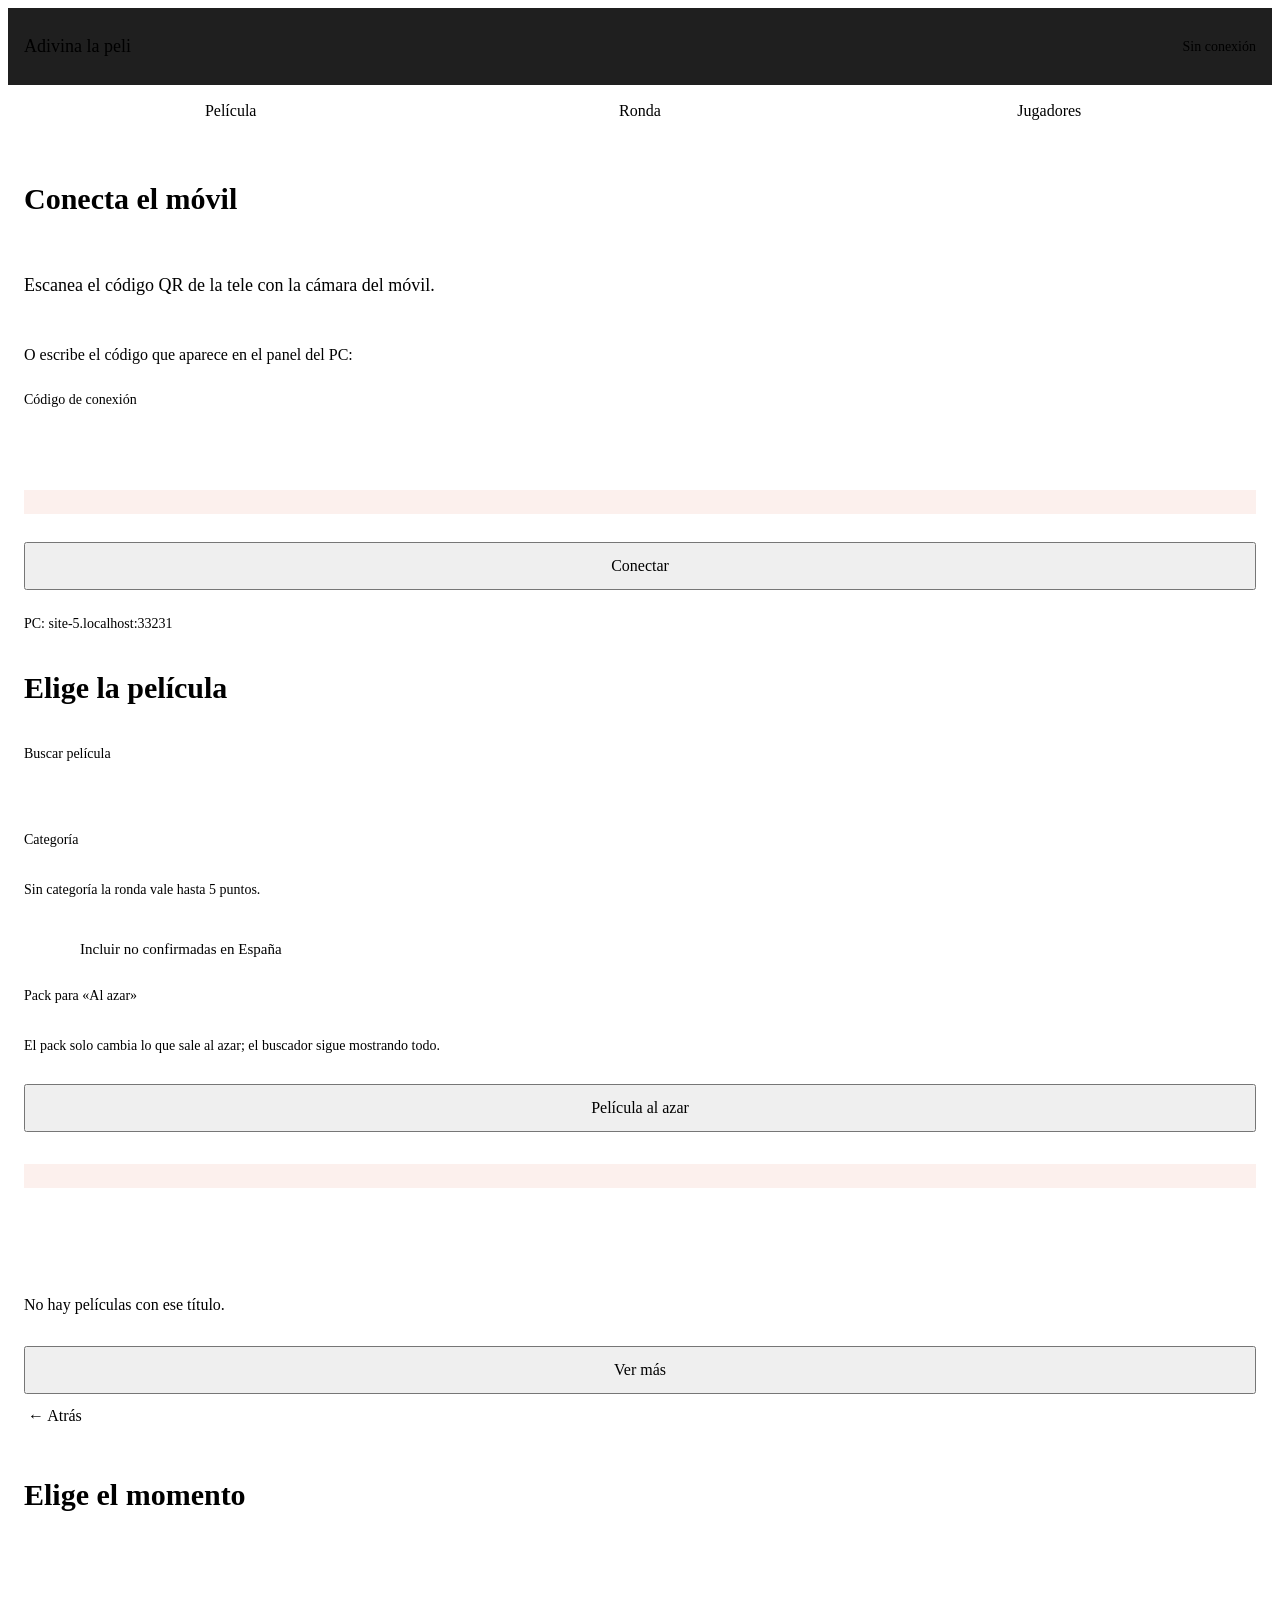
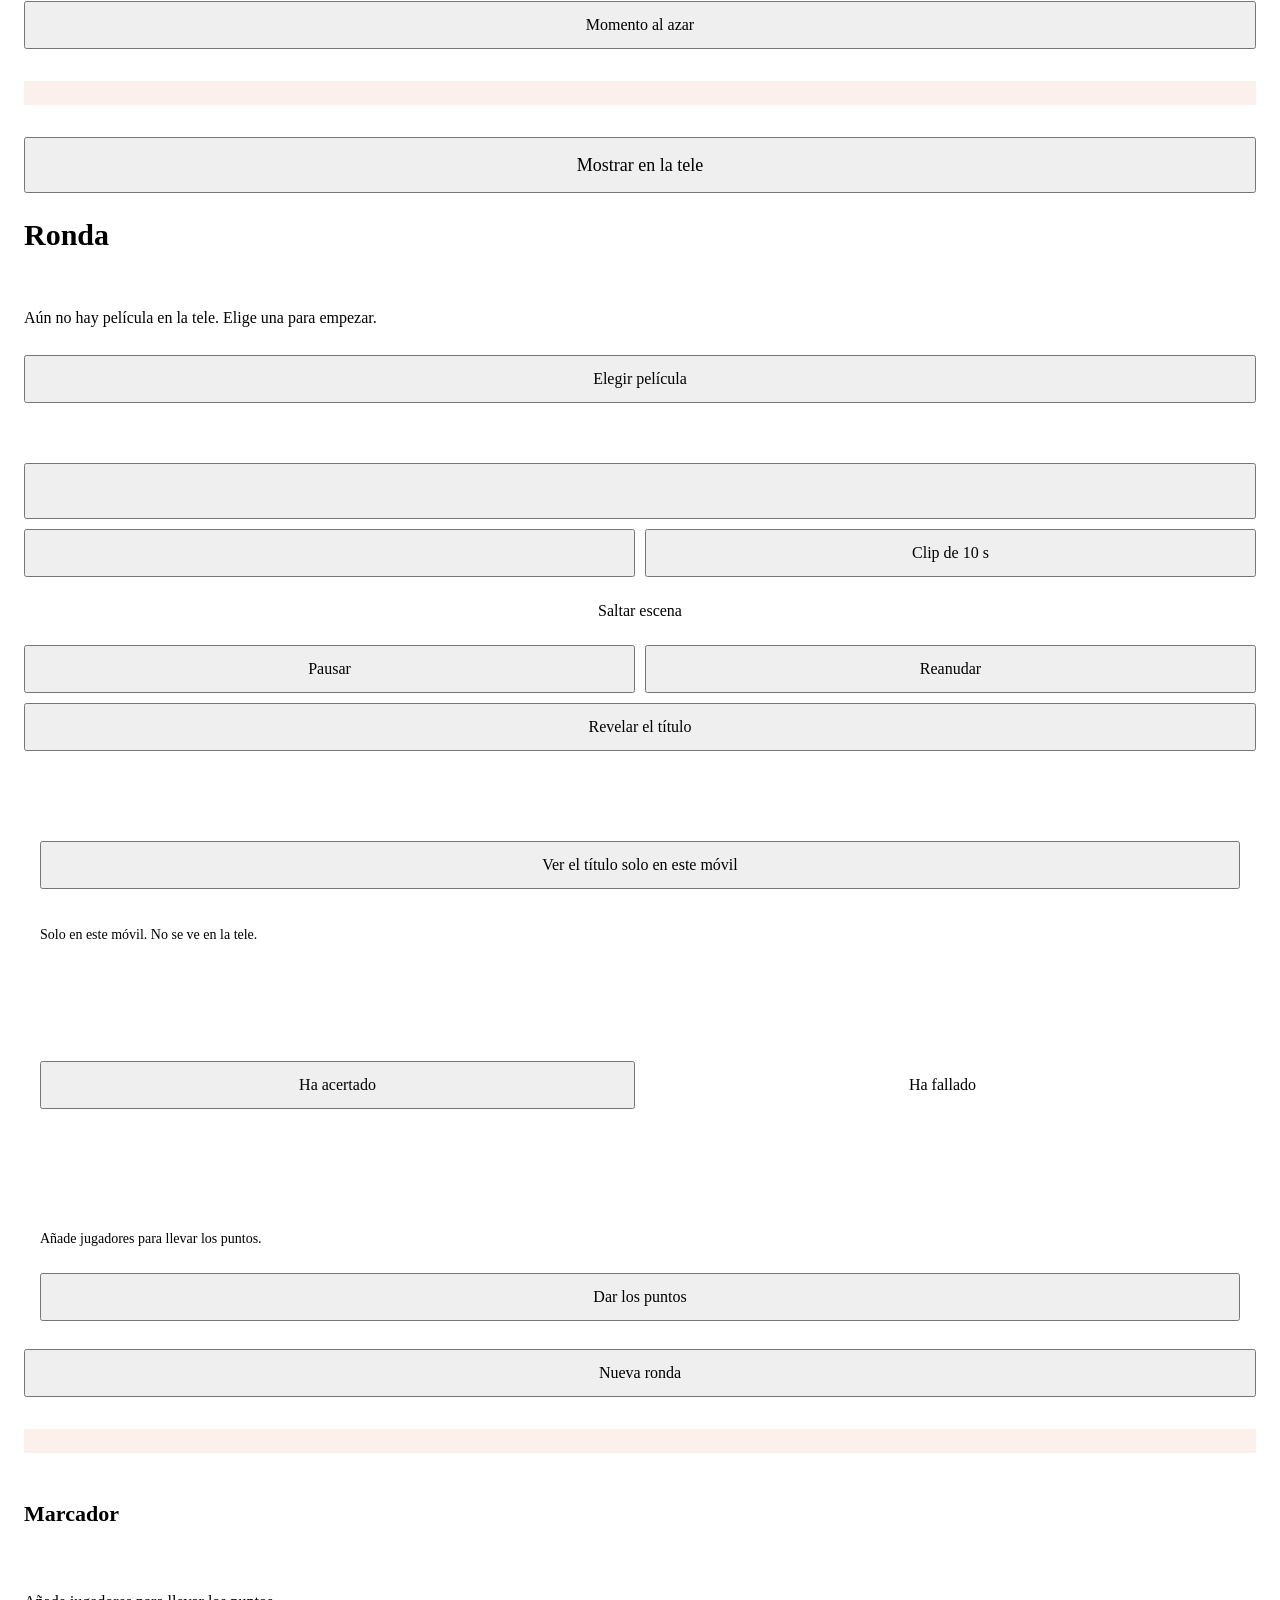
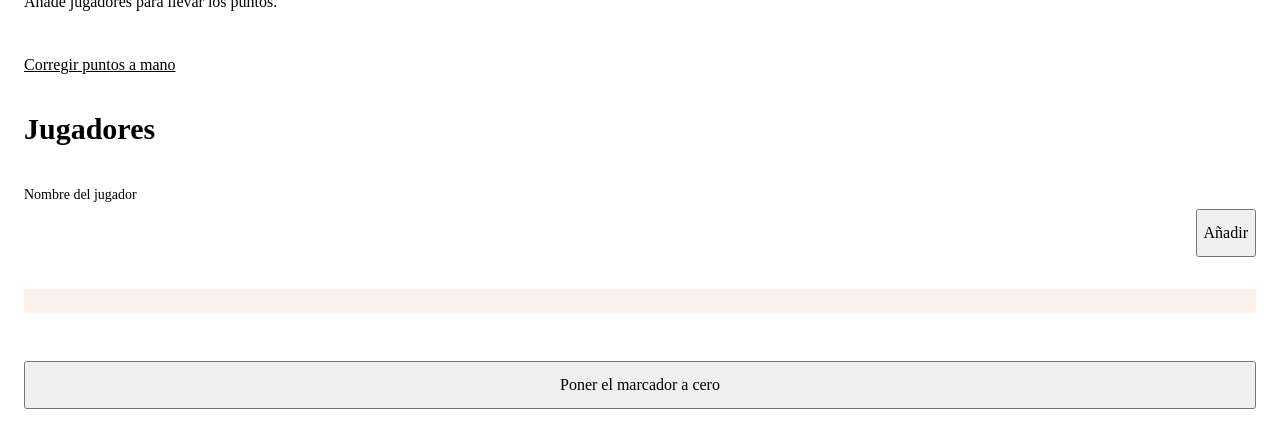
==== commit c840a45a: "Packs personalizados: editor aparte del juego y elección al azar dentro del pack - `arrancar.bat pac" ====
--- a/mobile-app/index.html
+++ b/mobile-app/index.html
@@ -63,6 +63,11 @@
             <input id="todas" type="checkbox" />
             <span data-text="incluirTodas"></span>
           </label>
+        </div>
+        <div id="campo-pack" class="field hidden">
+          <span class="field-label" data-text="pack"></span>
+          <div id="packs" class="chips" role="group"></div>
+          <p class="muted small" data-text="packNota"></p>
         </div>
         <button id="btn-azar" type="button" class="btn secondary wide" data-text="alAzar"></button>
         <p id="error-buscar" class="error hidden" role="alert"></p>
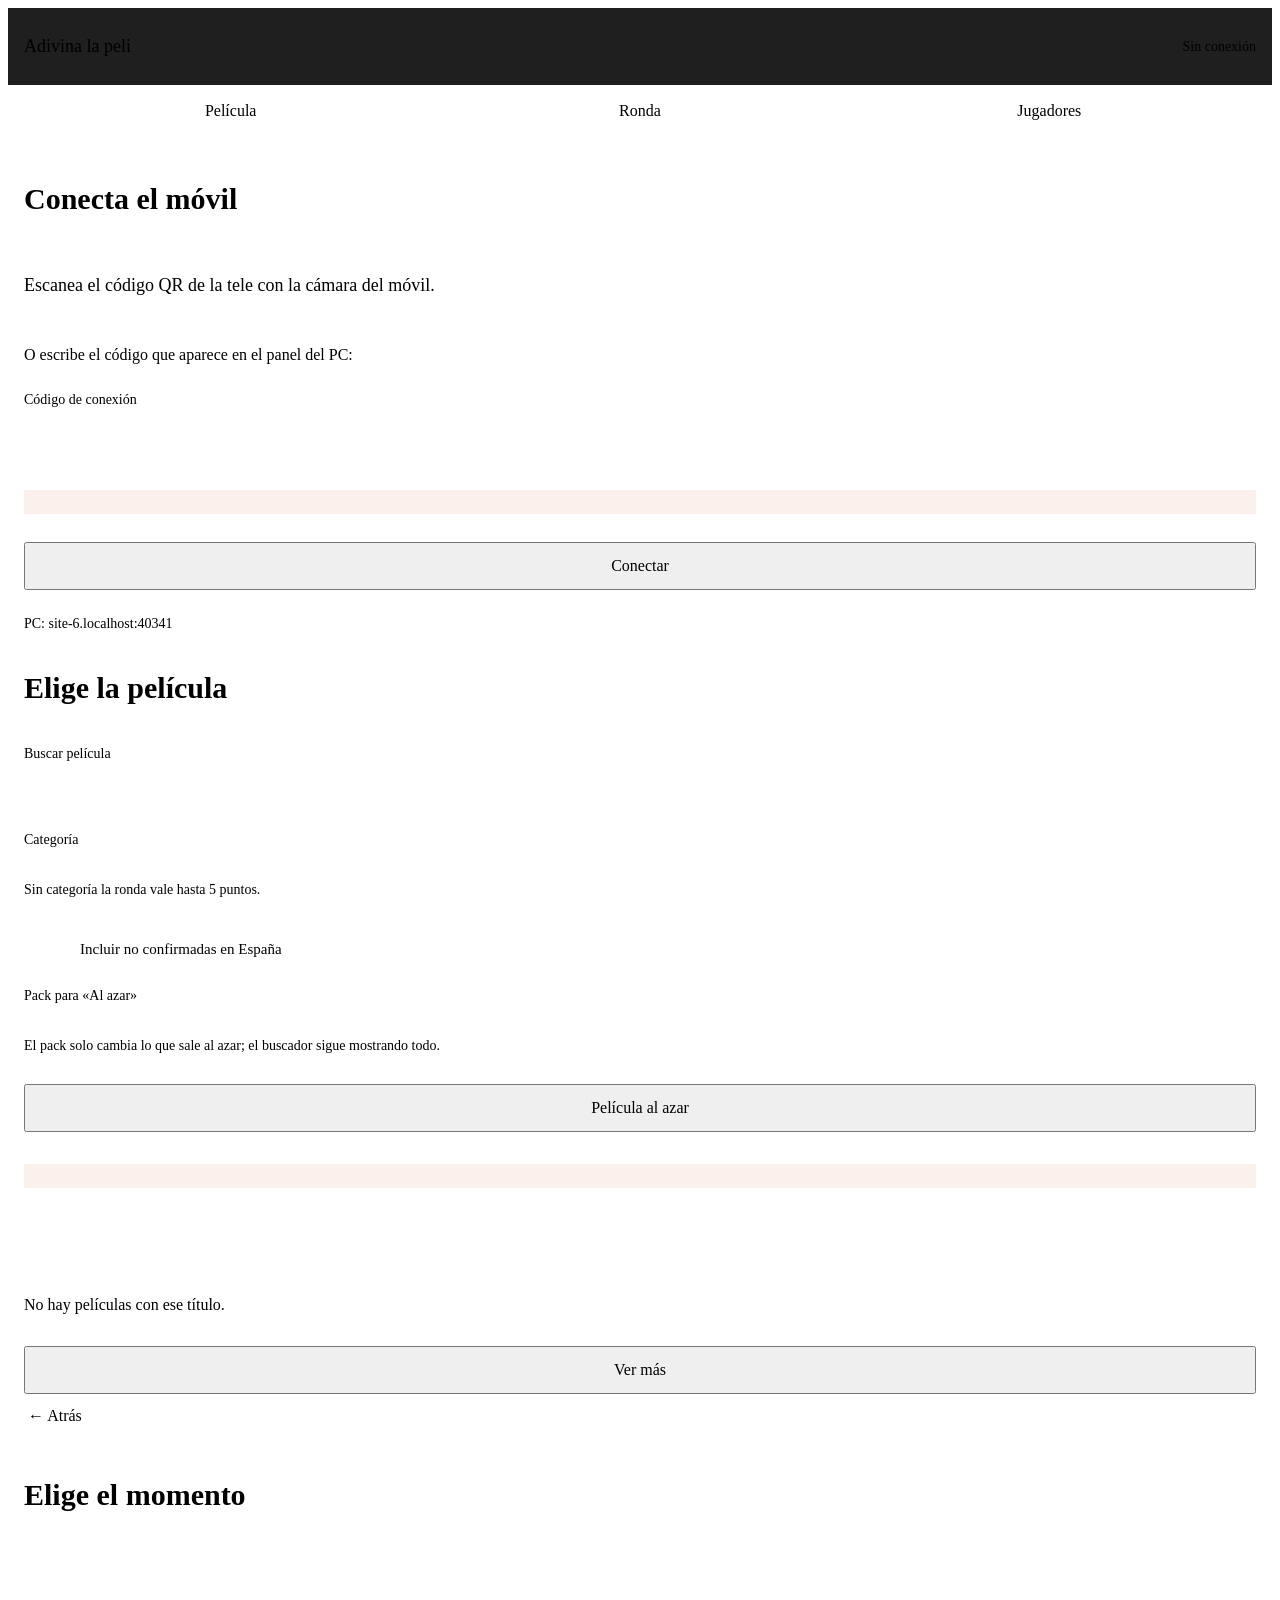
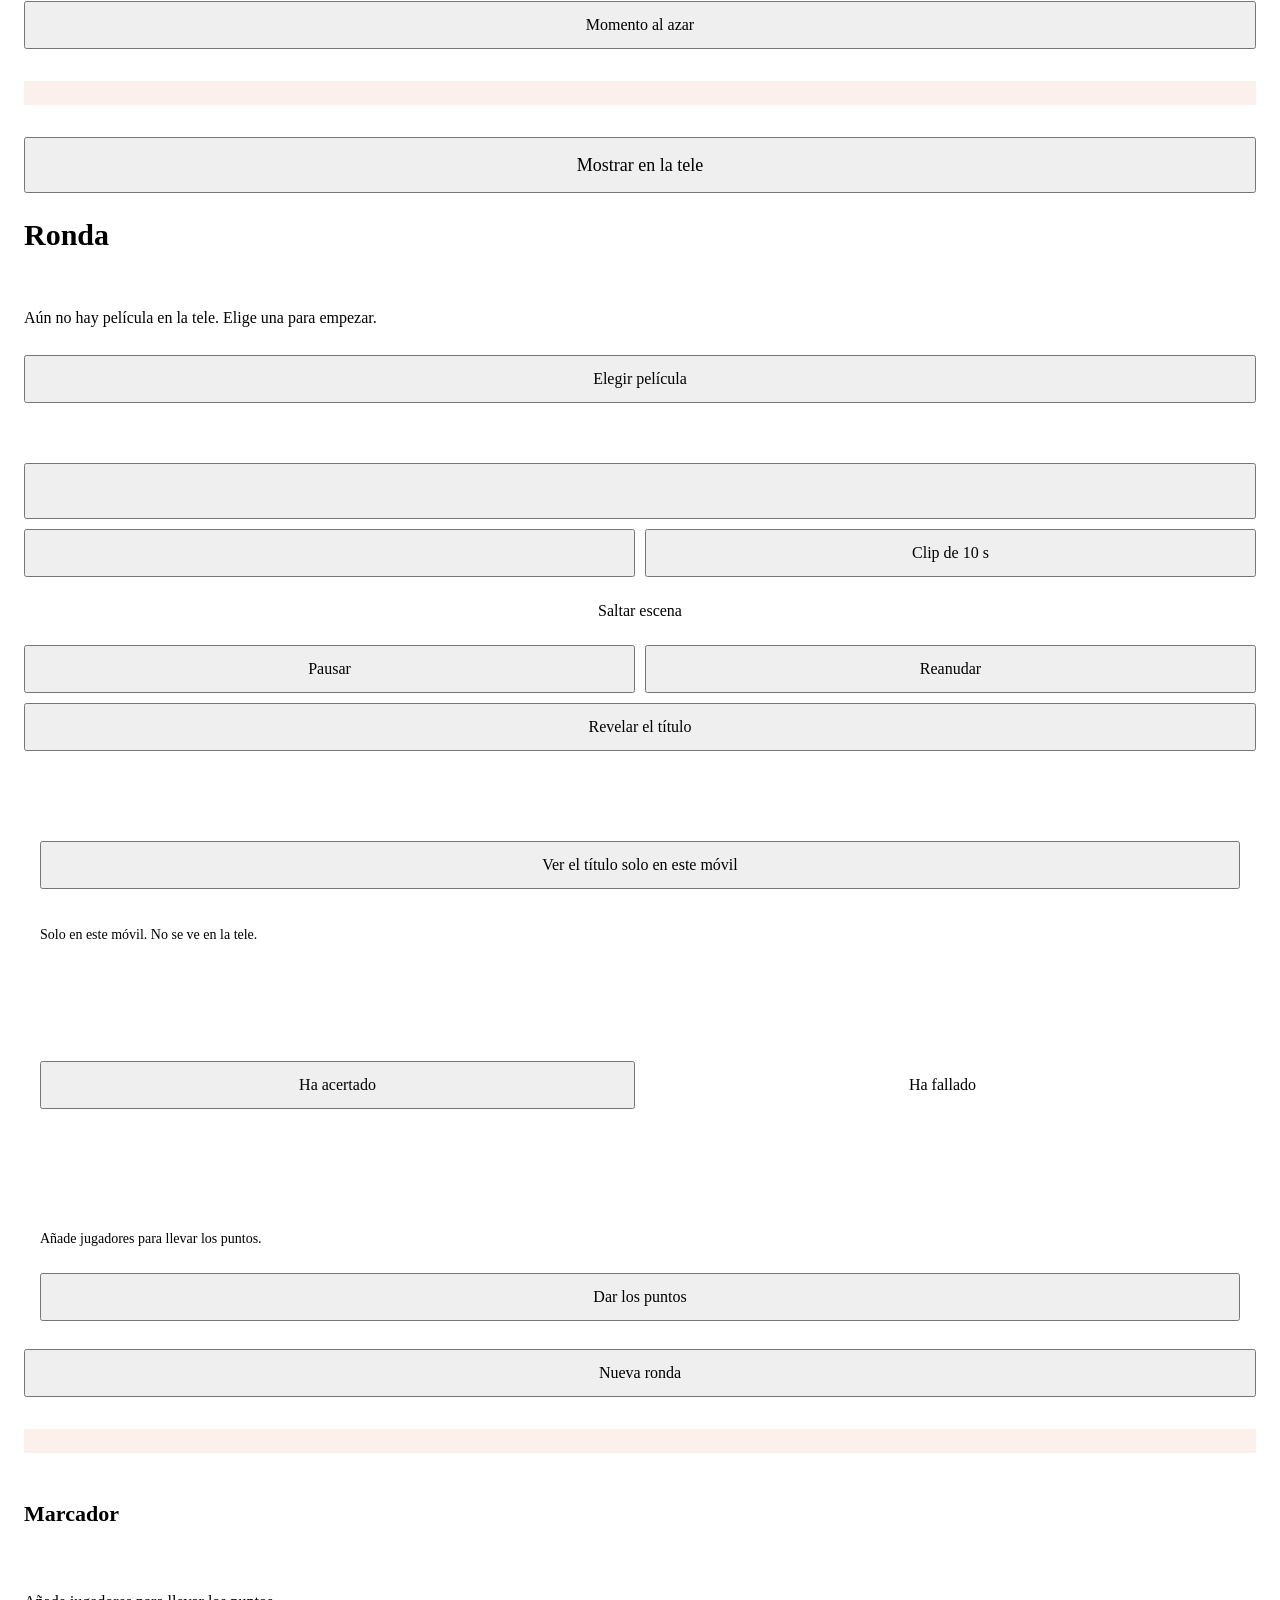
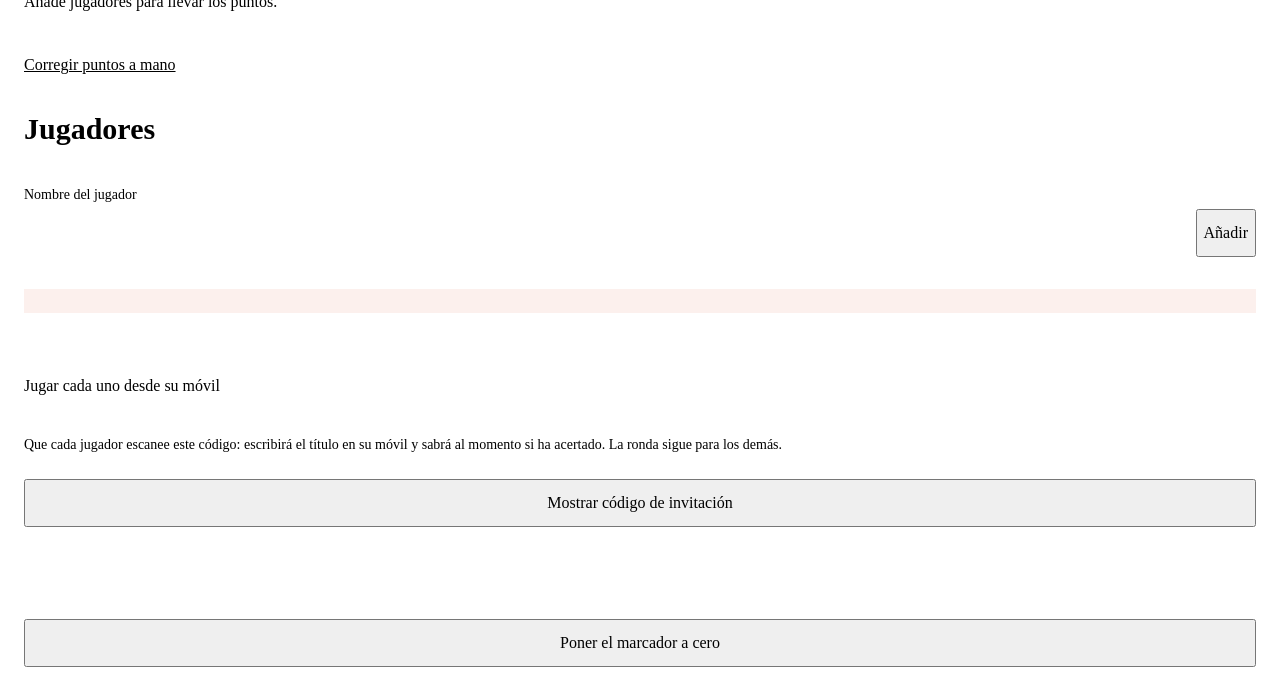
==== commit 63386206: "Experimental: cada jugador escribe el título en su móvil - Página /m/jugar.html: el jugador elige qu" ====
--- a/mobile-app/index.html
+++ b/mobile-app/index.html
@@ -15,7 +15,7 @@
       rel="stylesheet"
     />
     <link rel="stylesheet" href="/static/system.css" />
-    <link rel="stylesheet" href="app.css?v=4" />
+    <link rel="stylesheet" href="app.css?v=5" />
   </head>
   <body>
     <header class="topbar">
@@ -152,10 +152,20 @@
         </form>
         <p id="error-jugadores" class="error hidden" role="alert"></p>
         <ul id="lista-jugadores" class="people"></ul>
+        <div class="card stack invite">
+          <p class="award-title">Jugar cada uno desde su móvil</p>
+          <p class="muted small">
+            Que cada jugador escanee este código: escribirá el título en su móvil y sabrá al
+            momento si ha acertado. La ronda sigue para los demás.
+          </p>
+          <button id="btn-invitar" type="button" class="btn secondary wide">Mostrar código de invitación</button>
+          <div id="invitacion" class="invite-qr hidden"></div>
+          <p id="invitacion-url" class="muted small num hidden"></p>
+        </div>
         <button id="btn-cero" type="button" class="btn secondary wide" data-text="ponerACero"></button>
       </section>
     </main>
 
-    <script type="module" src="app.js?v=4"></script>
+    <script type="module" src="app.js?v=5"></script>
   </body>
 </html>
--- a/mobile-app/app.css
+++ b/mobile-app/app.css
@@ -1065,3 +1065,18 @@
     display: none;
   }
 }
+
+/* Invitación para jugar desde cada móvil */
+.invite-qr {
+  background: var(--p-qr-bg, #fff);
+  border-radius: var(--radius-m);
+  padding: 12px;
+  width: min(100%, 260px);
+  margin-inline: auto;
+}
+
+.invite-qr svg {
+  display: block;
+  width: 100%;
+  height: auto;
+}
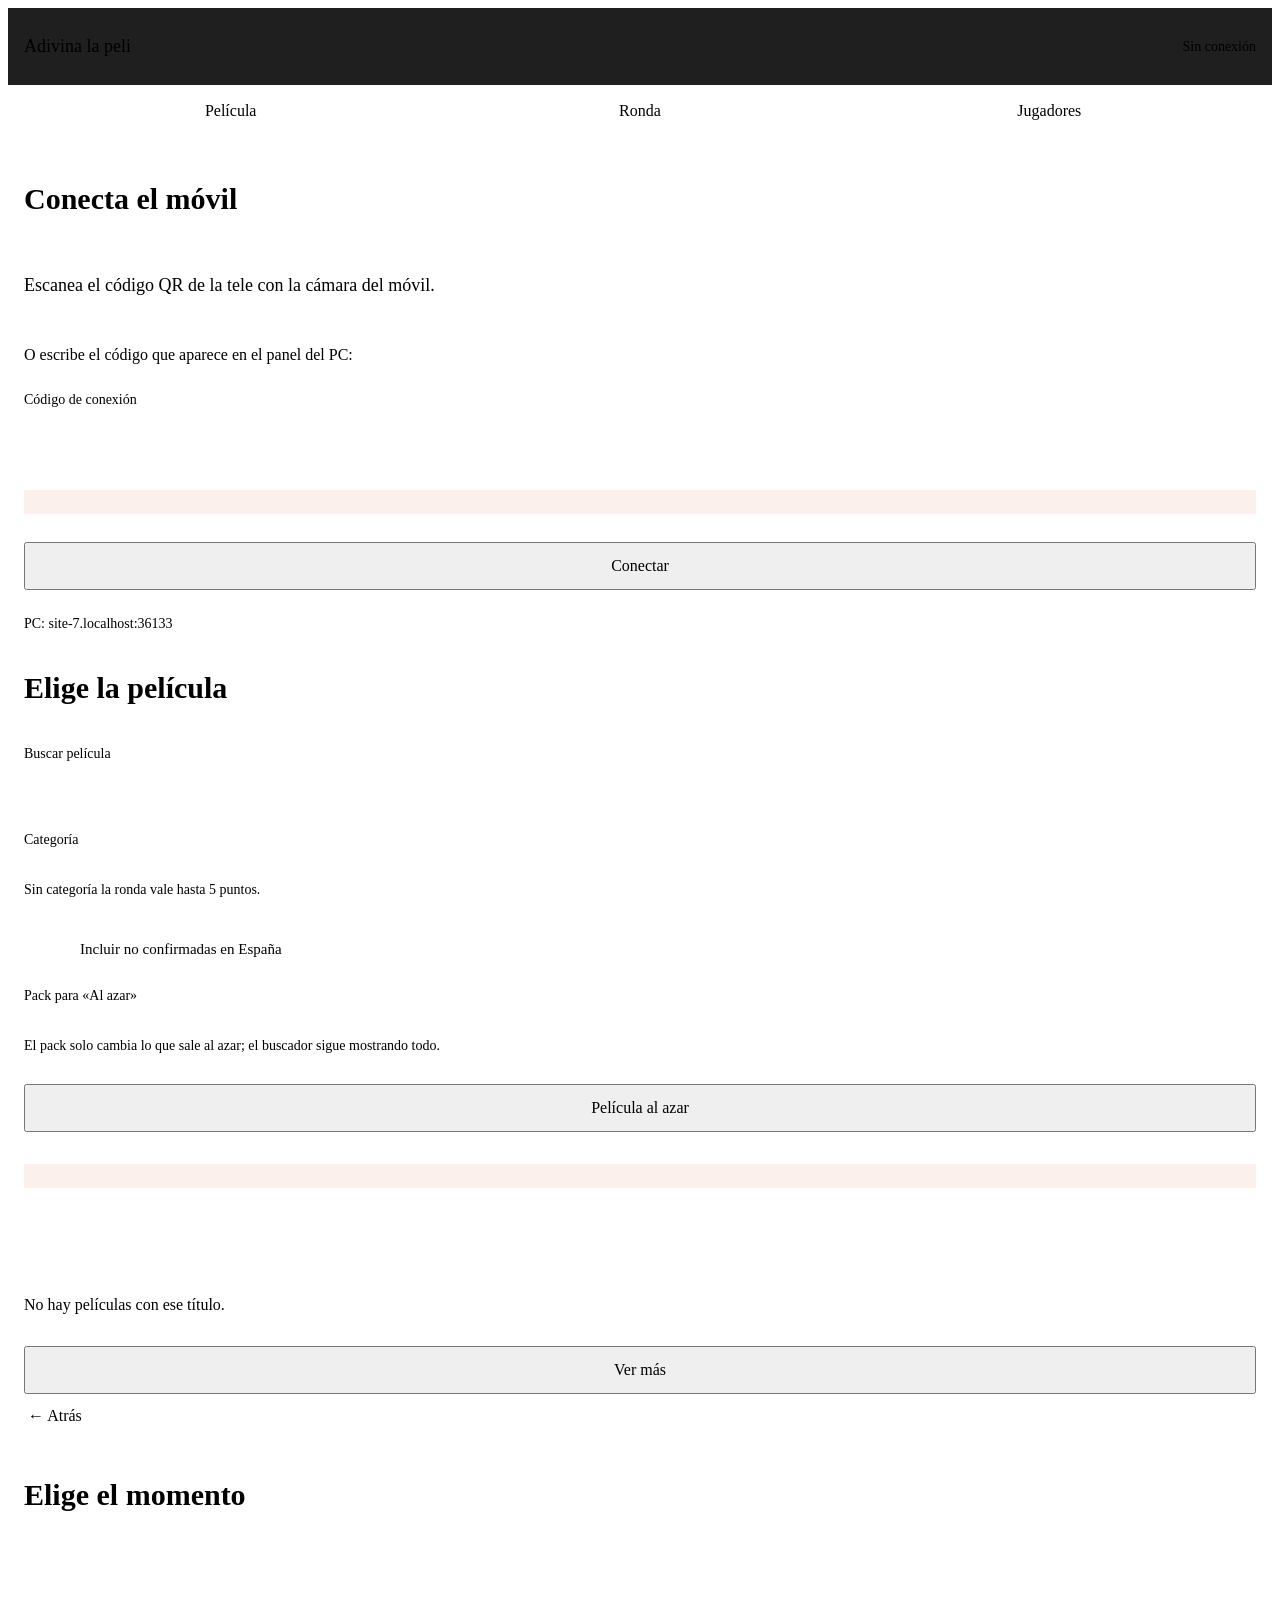
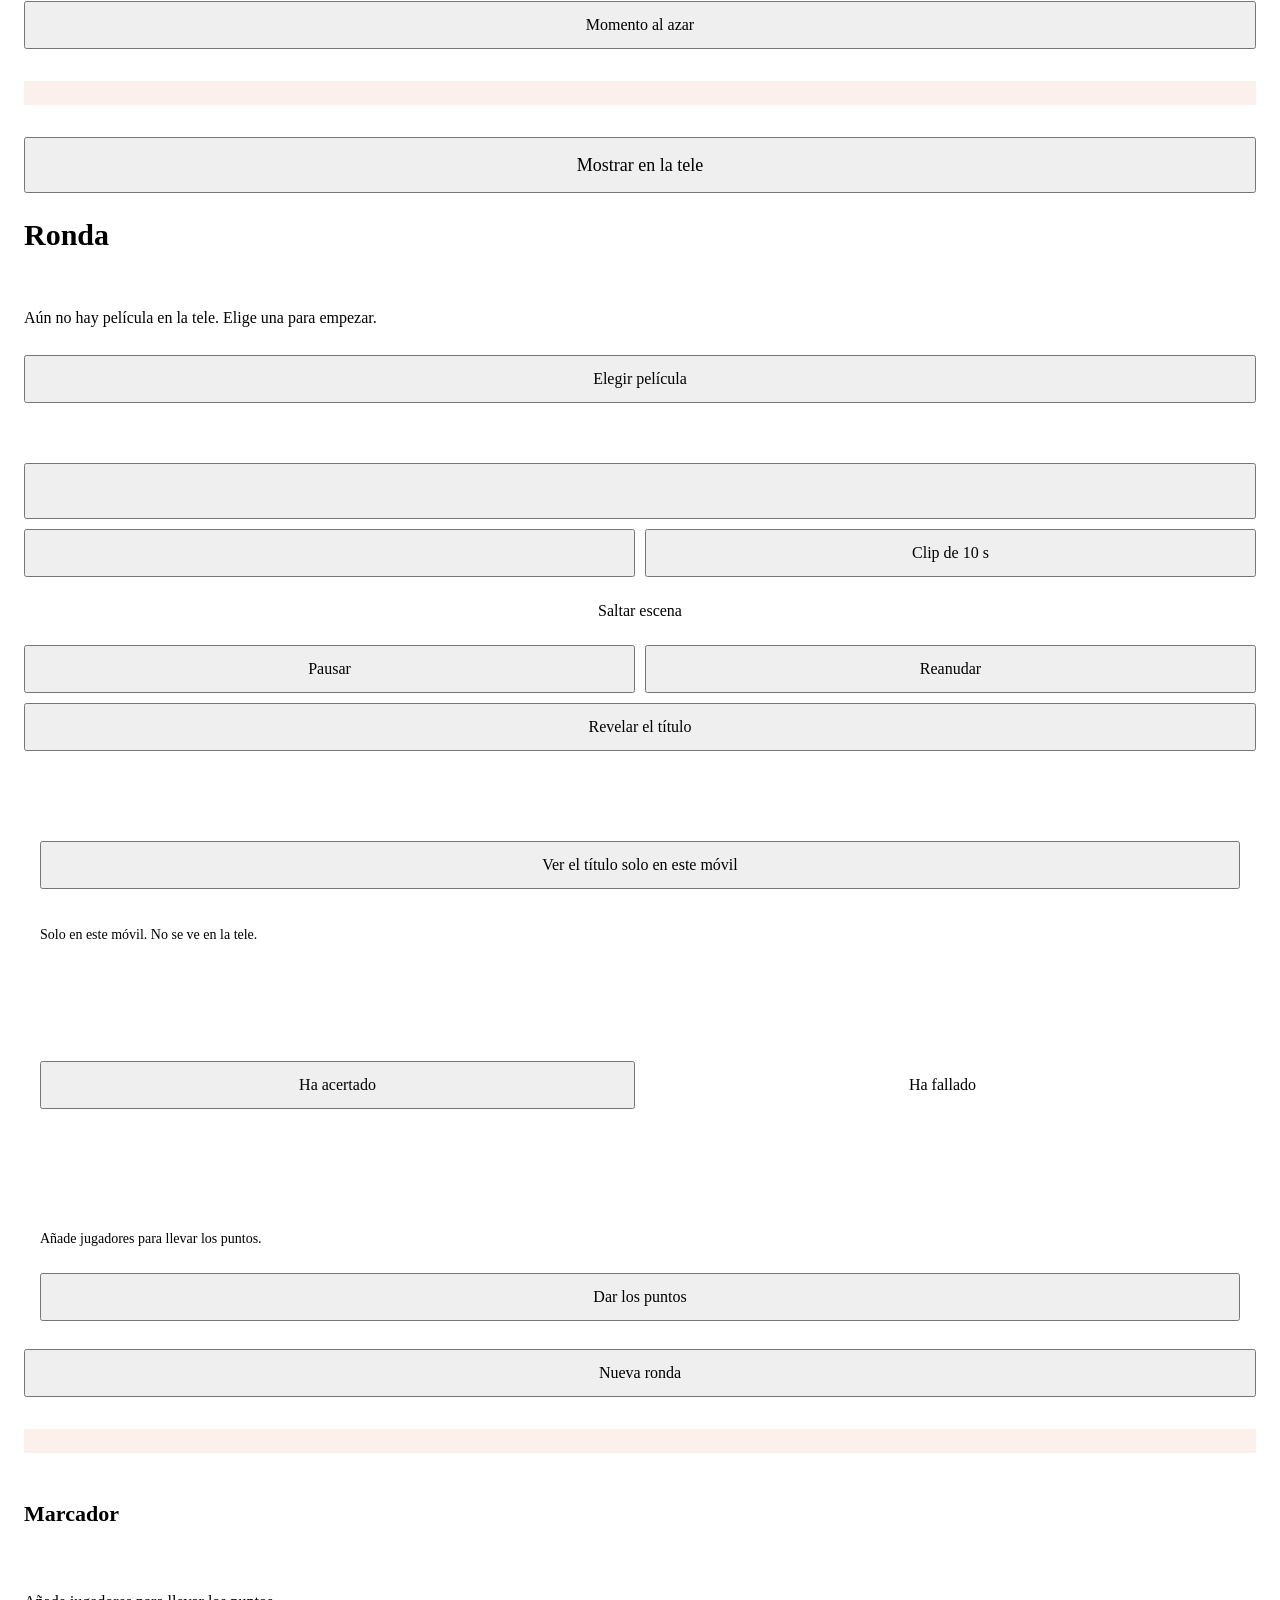
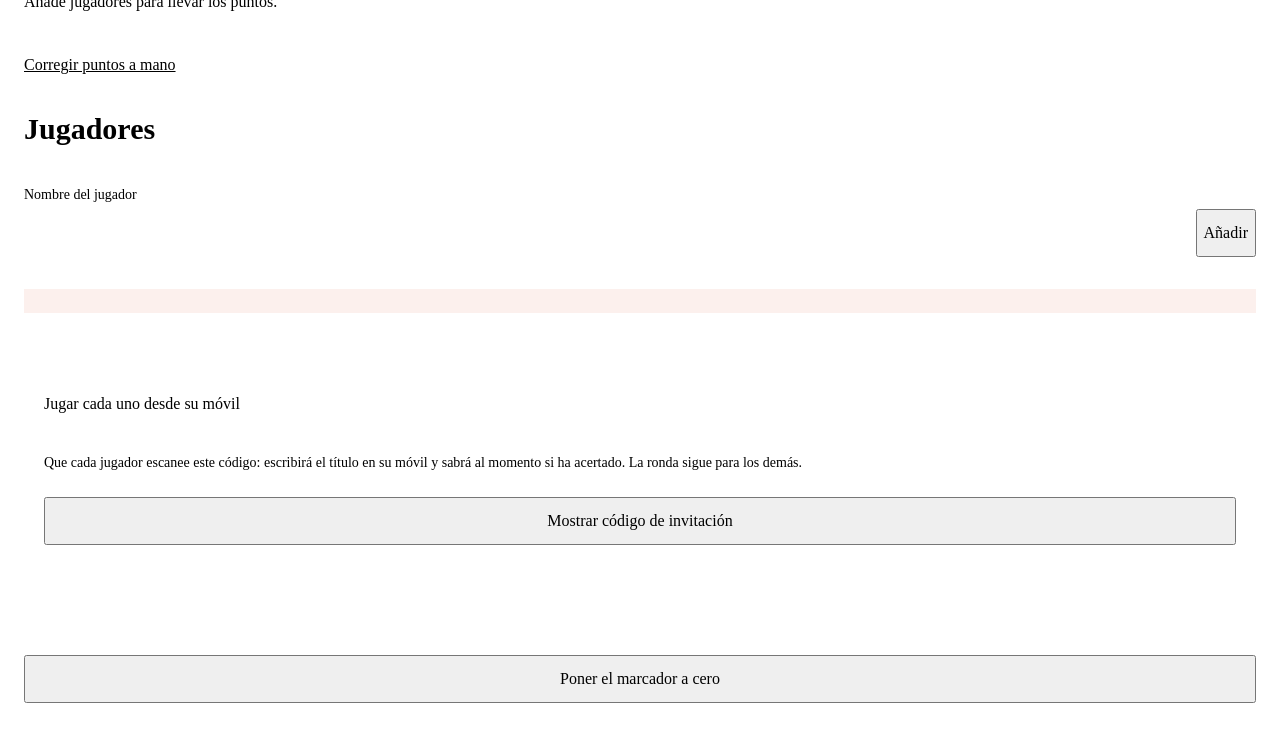
==== commit c6b0840a: "Jugar desde el móvil: estilo propio de la página del jugador y capturas Co-Authored-By: Claude Opus " ====
--- a/mobile-app/index.html
+++ b/mobile-app/index.html
@@ -15,7 +15,7 @@
       rel="stylesheet"
     />
     <link rel="stylesheet" href="/static/system.css" />
-    <link rel="stylesheet" href="app.css?v=5" />
+    <link rel="stylesheet" href="app.css?v=6" />
   </head>
   <body>
     <header class="topbar">
--- a/mobile-app/app.css
+++ b/mobile-app/app.css
@@ -1067,6 +1067,10 @@
 }
 
 /* Invitación para jugar desde cada móvil */
+.invite {
+  padding: 18px 20px;
+}
+
 .invite-qr {
   background: var(--p-qr-bg, #fff);
   border-radius: var(--radius-m);
